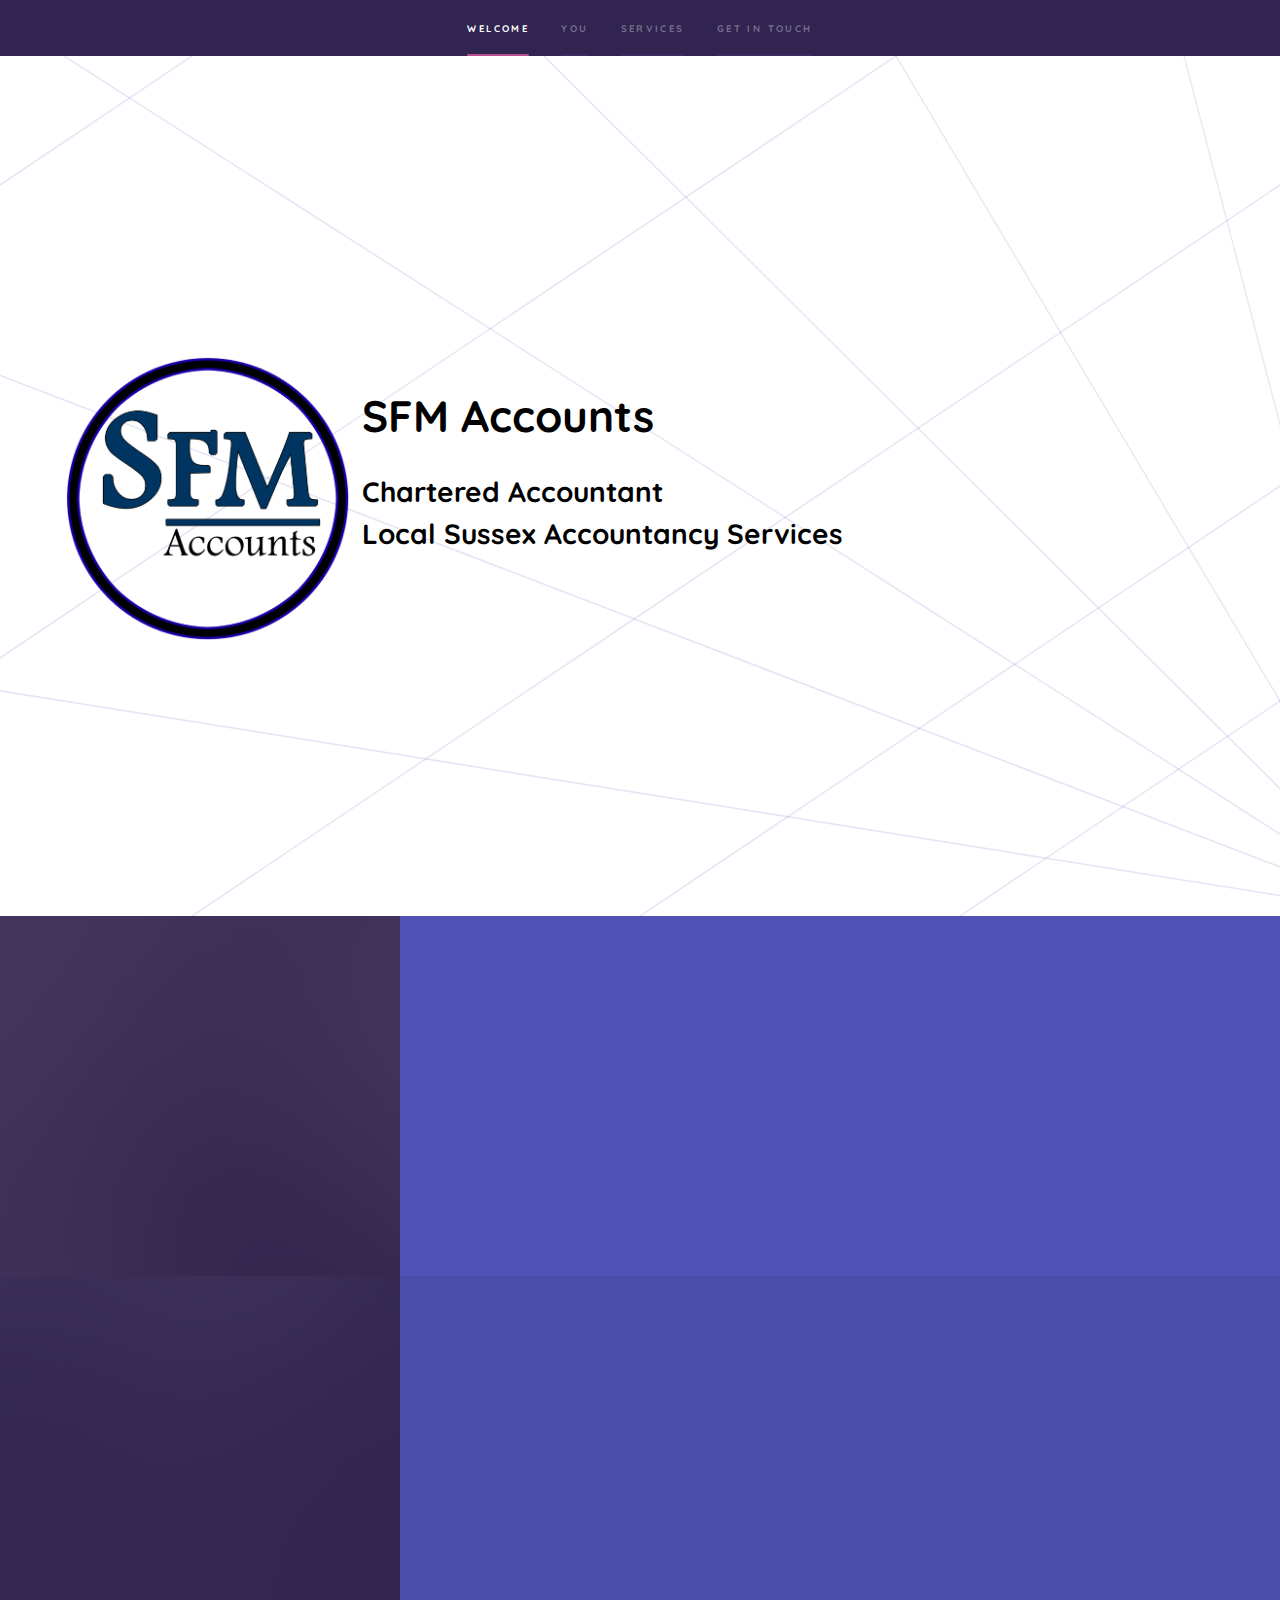
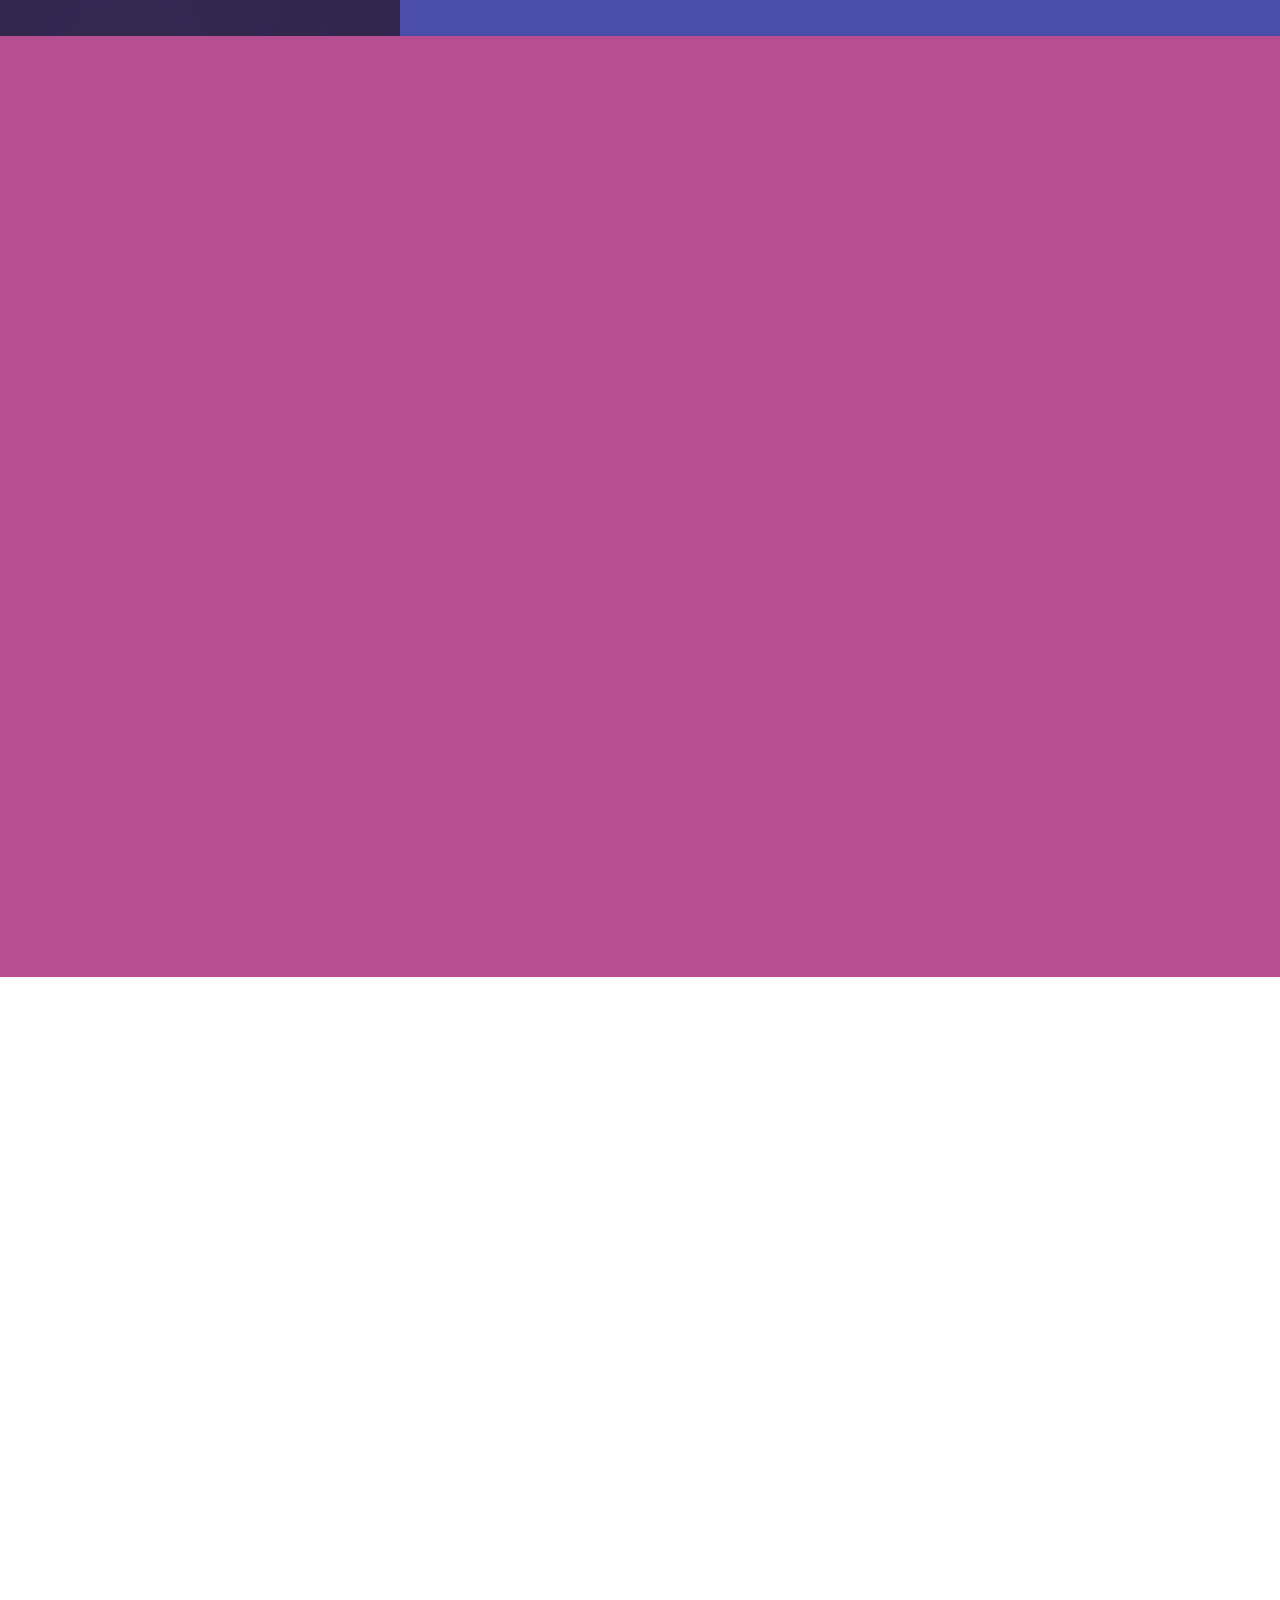
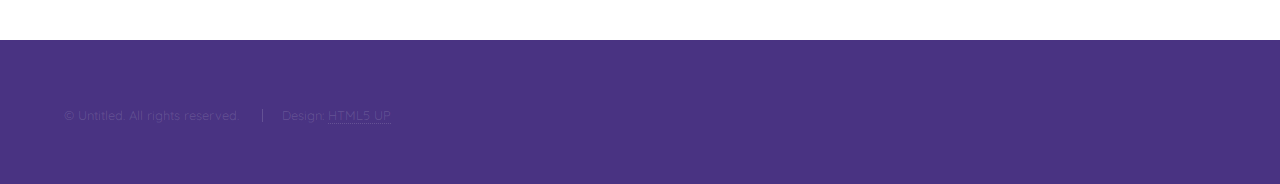
==== new_index.html @ 34eb5af0 "new files" ====
<!DOCTYPE html>
<!--
	Hyperspace by HTML5 UP
	html5up.net | @ajlkn
	Free for personal and commercial use under the CCA 3.0 license (html5up.net/license)
-->
<html>
  <head>
    <!-- Global site tag (gtag.js) - Google Analytics -->
    <script async src="https://www.googletagmanager.com/gtag/js?id=UA-5655086-13"></script>
    <script>
      window.dataLayer = window.dataLayer || [];
      function gtag() {
        dataLayer.push(arguments);
      }
      gtag("js", new Date());

      gtag("config", "UA-5655086-13");
    </script>
    <title>SFM Accounts - Accountancy and Tax Services</title>
    <meta
      name="description"
      content="SFM Accounts provide accountancy and tax services across Sussex."
    />
    <meta charset="utf-8" />
    <meta name="viewport" content="width=device-width, initial-scale=1, user-scalable=no" />
    <link rel="stylesheet" href="assets/css/main.css" />
    <noscript><link rel="stylesheet" href="assets/css/noscript.css"/></noscript>
  </head>
  <body class="is-preload">
    <!-- Sidebar -->
    <section id="sidebar">
      <div class="inner">
        <nav>
          <ul>
            <li><a href="#intro">Welcome</a></li>
            <li><a href="#one">You</a></li>
            <li><a href="#two">Services</a></li>
            <li><a href="#three">Get in touch</a></li>
          </ul>
        </nav>
      </div>
    </section>

    <!-- Wrapper -->
    <div id="wrapper">
      <!-- Intro -->
      <section id="intro" class="wrapper style1 fullscreen fade-up">
        <div class="inner">
          <div>
            <img id="logo" src="images/logo.png" />
            <span></br>
            <h1>SFM Accounts</h1>
                <h2>Chartered Accountant</br>
            Local Sussex Accountancy Services</h2></span>
          </div>
          <ul class="actions">
            <li><a href="#one" class="button scrolly">Learn more</a></li>
          </ul>
        </div>
      </section>

      <!-- One -->
      <section id="one" class="wrapper style2 spotlights">
        <section>
          <a href="#" class="image"
            ><img src="images/pic01.jpg" alt="" data-position="center center"
          /></a>
          <div class="content">
            <div class="inner">
              <h2>Individuals</h2>
              <p>
                Phasellus convallis elit id ullamcorper pulvinar. Duis aliquam turpis mauris, eu
                ultricies erat malesuada quis. Aliquam dapibus.
              </p>
              <ul class="actions">
                <li><a href="generic.html" class="button">Learn more</a></li>
              </ul>
            </div>
          </div>
        </section>
        <section>
          <a href="#" class="image"
            ><img src="images/pic02.jpg" alt="" data-position="top center"
          /></a>
          <div class="content">
            <div class="inner">
              <h2>Companies</h2>
              <p>
                Phasellus convallis elit id ullamcorper pulvinar. Duis aliquam turpis mauris, eu
                ultricies erat malesuada quis. Aliquam dapibus.
              </p>
              <ul class="actions">
                <li><a href="generic.html" class="button">Learn more</a></li>
              </ul>
            </div>
          </div>
        </section>
      </section>

      <!-- Two -->
      <section id="two" class="wrapper style3 fade-up">
        <div class="inner">
          <h2>Services</h2>
          <p>
            Phasellus convallis elit id ullamcorper pulvinar. Duis aliquam turpis mauris, eu
            ultricies erat malesuada quis. Aliquam dapibus, lacus eget hendrerit bibendum, urna est
            aliquam sem, sit amet imperdiet est velit quis lorem.
          </p>
          <div class="features">
            <section>
              <span class="icon solid major fa-code"></span>
              <h3>Service 1</h3>
              <p>
                Phasellus convallis elit id ullam corper amet et pulvinar. Duis aliquam turpis
                mauris, sed ultricies erat dapibus.
              </p>
            </section>
            <section>
              <span class="icon solid major fa-lock"></span>
              <h3>Service 2</h3>
              <p>
                Phasellus convallis elit id ullam corper amet et pulvinar. Duis aliquam turpis
                mauris, sed ultricies erat dapibus.
              </p>
            </section>
            <section>
              <span class="icon solid major fa-cog"></span>
              <h3>Service 3</h3>
              <p>
                Phasellus convallis elit id ullam corper amet et pulvinar. Duis aliquam turpis
                mauris, sed ultricies erat dapibus.
              </p>
            </section>
            <section>
              <span class="icon solid major fa-desktop"></span>
              <h3>Service 4</h3>
              <p>
                Phasellus convallis elit id ullam corper amet et pulvinar. Duis aliquam turpis
                mauris, sed ultricies erat dapibus.
              </p>
            </section>
            <section>
              <span class="icon solid major fa-link"></span>
              <h3>Service 5</h3>
              <p>
                Phasellus convallis elit id ullam corper amet et pulvinar. Duis aliquam turpis
                mauris, sed ultricies erat dapibus.
              </p>
            </section>
            <section>
              <span class="icon major fa-gem"></span>
              <h3>Service 6</h3>
              <p>
                Phasellus convallis elit id ullam corper amet et pulvinar. Duis aliquam turpis
                mauris, sed ultricies erat dapibus.
              </p>
            </section>
          </div>
          <ul class="actions">
            <li><a href="generic.html" class="button">Learn more</a></li>
          </ul>
        </div>
      </section>

      <!-- Three -->
      <section id="three" class="wrapper style1 fade-up">
        <div class="inner">
          <h2>Get in touch</h2>
          <p>
            Phasellus convallis elit id ullamcorper pulvinar. Duis aliquam turpis mauris, eu
            ultricies erat malesuada quis. Aliquam dapibus, lacus eget hendrerit bibendum, urna est
            aliquam sem, sit amet imperdiet est velit quis lorem.
          </p>
          <div class="split style1">
            <section>
              <form method="post" action="#">
                <div class="fields">
                  <div class="field half">
                    <label for="name">Name</label>
                    <input type="text" name="name" id="name" />
                  </div>
                  <div class="field half">
                    <label for="email">Email</label>
                    <input type="text" name="email" id="email" />
                  </div>
                  <div class="field">
                    <label for="message">Message</label>
                    <textarea name="message" id="message" rows="5"></textarea>
                  </div>
                </div>
                <ul class="actions">
                  <li><a href="" class="button submit">Send Message</a></li>
                </ul>
              </form>
            </section>
            <section>
              <ul class="contact">
                <li>
                  <h3>Address</h3>
                  <span>Burgess Hill</span>
                </li>
                <li>
                  <h3>Email</h3>
                  <a href="mailto:info@sfmaccounts.co.uk">info@sfmaccounts.co.uk</a>
                </li>
                <li>
                  <h3>Phone</h3>
                  <a href="tel:+447540925232">tel:+447540925232</a>
                </li>
                <li>
                  <h3>Social</h3>
                  <ul class="icons">
                    <li>
                      <a href="#" class="icon brands fa-facebook-f"
                        ><span class="label">Facebook</span></a
                      >
                    </li>
                    <li>
                      <a href="#" class="icon brands fa-linkedin-in"
                        ><span class="label">LinkedIn</span></a
                      >
                    </li>
                  </ul>
                </li>
              </ul>
            </section>
          </div>
        </div>
      </section>
    </div>

    <!-- Footer -->
    <footer id="footer" class="wrapper style1-alt">
      <div class="inner">
        <ul class="menu">
          <li>&copy; Untitled. All rights reserved.</li>
          <li>Design: <a href="http://html5up.net">HTML5 UP</a></li>
        </ul>
      </div>
    </footer>

    <!-- Scripts -->
    <script src="assets/js/jquery.min.js"></script>
    <script src="assets/js/jquery.scrollex.min.js"></script>
    <script src="assets/js/jquery.scrolly.min.js"></script>
    <script src="assets/js/browser.min.js"></script>
    <script src="assets/js/breakpoints.min.js"></script>
    <script src="assets/js/util.js"></script>
    <script src="assets/js/main.js"></script>
  </body>
</html>
---- assets/css/main.css ----
@import url(fontawesome-all.min.css);
@import url('https://fonts.googleapis.com/css?family=Quicksand');

/*
    Hyperspace by HTML5 UP
    html5up.net | @ajlkn
    Free for personal and commercial use under the CCA 3.0 license (html5up.net/license)
*/

html,
body,
div,
span,
applet,
object,
iframe,
h1,
h2,
h3,
h4,
h5,
h6,
p,
blockquote,
pre,
a,
abbr,
acronym,
address,
big,
cite,
code,
del,
dfn,
em,
img,
ins,
kbd,
q,
s,
samp,
small,
strike,
strong,
sub,
sup,
tt,
var,
b,
u,
i,
center,
dl,
dt,
dd,
ol,
ul,
li,
fieldset,
form,
label,
legend,
table,
caption,
tbody,
tfoot,
thead,
tr,
th,
td,
article,
aside,
canvas,
details,
embed,
figure,
figcaption,
footer,
header,
hgroup,
menu,
nav,
output,
ruby,
section,
summary,
time,
mark,
audio,
video {
  margin: 0;
  padding: 0;
  border: 0;
  font-size: 100%;
  font: inherit;
  vertical-align: baseline;
}

article,
aside,
details,
figcaption,
figure,
footer,
header,
hgroup,
menu,
nav,
section {
  display: block;
}

body {
  line-height: 1;
}

ol,
ul {
  list-style: none;
}

blockquote,
q {
  quotes: none;
}

blockquote:before,
blockquote:after,
q:before,
q:after {
  content: "";
  content: none;
}

table {
  border-collapse: collapse;
  border-spacing: 0;
}

body {
  -webkit-text-size-adjust: none;
}

mark {
  background-color: transparent;
  color: inherit;
}

input::-moz-focus-inner {
  border: 0;
  padding: 0;
}

input,
select,
textarea {
  -moz-appearance: none;
  -webkit-appearance: none;
  -ms-appearance: none;
  appearance: none;
}

#logo {
  width: 25%;
  height: 25%;
  vertical-align: middle;
  float: left;
  display: inline;
  margin-right: 10px;
}

/* Basic */

@-ms-viewport {
  width: device-width;
}

body {
  -ms-overflow-style: scrollbar;
}

@media screen and (max-width: 480px) {
  html,
  body {
    min-width: 320px;
  }
}

html {
  box-sizing: border-box;
}

*,
*:before,
*:after {
  box-sizing: inherit;
}

body {
  background: #312450;
}

body.is-preload *,
body.is-preload *:before,
body.is-preload *:after {
  -moz-animation: none !important;
  -webkit-animation: none !important;
  -ms-animation: none !important;
  animation: none !important;
  -moz-transition: none !important;
  -webkit-transition: none !important;
  -ms-transition: none !important;
  transition: none !important;
}

/* Type */

body,
input,
select,
textarea {
  color: rgba(255, 255, 255, 0.55);
  font-family: "Quicksand", sans-serif;
  font-size: 16.5pt;
  font-weight: normal;
  line-height: 1.75;
}

@media screen and (max-width: 1680px) {
  body,
  input,
  select,
  textarea {
    font-size: 13pt;
  }
}

@media screen and (max-width: 1280px) {
  body,
  input,
  select,
  textarea {
    font-size: 12pt;
  }
}

@media screen and (max-width: 360px) {
  body,
  input,
  select,
  textarea {
    font-size: 11pt;
  }
}

a {
  -moz-transition: color 0.2s ease, border-bottom-color 0.2s ease;
  -webkit-transition: color 0.2s ease, border-bottom-color 0.2s ease;
  -ms-transition: color 0.2s ease, border-bottom-color 0.2s ease;
  transition: color 0.2s ease, border-bottom-color 0.2s ease;
  border-bottom: dotted 1px rgba(255, 255, 255, 0.35);
  color: inherit;
  text-decoration: none;
}

a:hover {
  border-bottom-color: transparent;
  color: #ffffff;
}

strong,
b {
  color: #ffffff;
  font-weight: bold;
}

em,
i {
  font-style: italic;
}

p {
  margin: 0 0 2em 0;
}

h1,
h2,
h3,
h4,
h5,
h6 {
  color: #000000;
  font-weight: bold;
  line-height: 1.5;
  margin: 0 0 0.5em 0;
}

h1 a,
h2 a,
h3 a,
h4 a,
h5 a,
h6 a {
  color: inherit;
  text-decoration: none;
}

h1 {
  font-size: 2.75em;
}

h1.major {
  margin: 0 0 1.3em 0;
  position: relative;
  padding-bottom: 0.35em;
}

h1.major:after {
  background-image: -moz-linear-gradient(to right, #5e42a6, #b74e91);
  background-image: -webkit-linear-gradient(to right, #5e42a6, #b74e91);
  background-image: -ms-linear-gradient(to right, #5e42a6, #b74e91);
  background-image: linear-gradient(to right, #5e42a6, #b74e91);
  -moz-transition: max-width 0.2s ease;
  -webkit-transition: max-width 0.2s ease;
  -ms-transition: max-width 0.2s ease;
  transition: max-width 0.2s ease;
  border-radius: 0.2em;
  bottom: 0;
  content: "";
  height: 0.05em;
  position: absolute;
  right: 0;
  width: 100%;
}

h2 {
  font-size: 1.75em;
}

h3 {
  font-size: 1.1em;
}

h4 {
  font-size: 1em;
}

h5 {
  font-size: 0.8em;
}

h6 {
  font-size: 0.6em;
}

@media screen and (max-width: 736px) {
  h1 {
    font-size: 2em;
  }

  h2 {
    font-size: 1.25em;
  }

  h3 {
    font-size: 1em;
  }

  h4 {
    font-size: 0.8em;
  }

  h5 {
    font-size: 0.6em;
  }

  h6 {
    font-size: 0.6em;
  }
}

sub {
  font-size: 0.8em;
  position: relative;
  top: 0.5em;
}

sup {
  font-size: 0.8em;
  position: relative;
  top: -0.5em;
}

blockquote {
  border-left: solid 4px rgba(255, 255, 255, 0.15);
  font-style: italic;
  margin: 0 0 2em 0;
  padding: 0.5em 0 0.5em 2em;
}

code {
  background: rgba(255, 255, 255, 0.05);
  border-radius: 0.25em;
  border: solid 1px rgba(255, 255, 255, 0.15);
  font-family: "Courier New", monospace;
  font-size: 0.9em;
  margin: 0 0.25em;
  padding: 0.25em 0.65em;
}

pre {
  -webkit-overflow-scrolling: touch;
  font-family: "Courier New", monospace;
  font-size: 0.9em;
  margin: 0 0 2em 0;
}

pre code {
  display: block;
  line-height: 1.75em;
  padding: 1em 1.5em;
  overflow-x: auto;
}

hr {
  border: 0;
  border-bottom: solid 1px rgba(255, 255, 255, 0.15);
  margin: 2em 0;
}

hr.major {
  margin: 3em 0;
}

.align-left {
  text-align: left;
}

.align-center {
  text-align: center;
}

.align-right {
  text-align: right;
}

/* Row */

.row {
  display: flex;
  flex-wrap: wrap;
  box-sizing: border-box;
  align-items: stretch;
}

.row > * {
  box-sizing: border-box;
}

.row.gtr-uniform > * > :last-child {
  margin-bottom: 0;
}

.row.aln-left {
  justify-content: flex-start;
}

.row.aln-center {
  justify-content: center;
}

.row.aln-right {
  justify-content: flex-end;
}

.row.aln-top {
  align-items: flex-start;
}

.row.aln-middle {
  align-items: center;
}

.row.aln-bottom {
  align-items: flex-end;
}

.row > .imp {
  order: -1;
}

.row > .col-1 {
  width: 8.33333%;
}

.row > .off-1 {
  margin-left: 8.33333%;
}

.row > .col-2 {
  width: 16.66667%;
}

.row > .off-2 {
  margin-left: 16.66667%;
}

.row > .col-3 {
  width: 25%;
}

.row > .off-3 {
  margin-left: 25%;
}

.row > .col-4 {
  width: 33.33333%;
}

.row > .off-4 {
  margin-left: 33.33333%;
}

.row > .col-5 {
  width: 41.66667%;
}

.row > .off-5 {
  margin-left: 41.66667%;
}

.row > .col-6 {
  width: 50%;
}

.row > .off-6 {
  margin-left: 50%;
}

.row > .col-7 {
  width: 58.33333%;
}

.row > .off-7 {
  margin-left: 58.33333%;
}

.row > .col-8 {
  width: 66.66667%;
}

.row > .off-8 {
  margin-left: 66.66667%;
}

.row > .col-9 {
  width: 75%;
}

.row > .off-9 {
  margin-left: 75%;
}

.row > .col-10 {
  width: 83.33333%;
}

.row > .off-10 {
  margin-left: 83.33333%;
}

.row > .col-11 {
  width: 91.66667%;
}

.row > .off-11 {
  margin-left: 91.66667%;
}

.row > .col-12 {
  width: 100%;
}

.row > .off-12 {
  margin-left: 100%;
}

.row.gtr-0 {
  margin-top: 0;
  margin-left: 0em;
}

.row.gtr-0 > * {
  padding: 0 0 0 0em;
}

.row.gtr-0.gtr-uniform {
  margin-top: 0em;
}

.row.gtr-0.gtr-uniform > * {
  padding-top: 0em;
}

.row.gtr-25 {
  margin-top: 0;
  margin-left: -0.375em;
}

.row.gtr-25 > * {
  padding: 0 0 0 0.375em;
}

.row.gtr-25.gtr-uniform {
  margin-top: -0.375em;
}

.row.gtr-25.gtr-uniform > * {
  padding-top: 0.375em;
}

.row.gtr-50 {
  margin-top: 0;
  margin-left: -0.75em;
}

.row.gtr-50 > * {
  padding: 0 0 0 0.75em;
}

.row.gtr-50.gtr-uniform {
  margin-top: -0.75em;
}

.row.gtr-50.gtr-uniform > * {
  padding-top: 0.75em;
}

.row {
  margin-top: 0;
  margin-left: -1.5em;
}

.row > * {
  padding: 0 0 0 1.5em;
}

.row.gtr-uniform {
  margin-top: -1.5em;
}

.row.gtr-uniform > * {
  padding-top: 1.5em;
}

.row.gtr-150 {
  margin-top: 0;
  margin-left: -2.25em;
}

.row.gtr-150 > * {
  padding: 0 0 0 2.25em;
}

.row.gtr-150.gtr-uniform {
  margin-top: -2.25em;
}

.row.gtr-150.gtr-uniform > * {
  padding-top: 2.25em;
}

.row.gtr-200 {
  margin-top: 0;
  margin-left: -3em;
}

.row.gtr-200 > * {
  padding: 0 0 0 3em;
}

.row.gtr-200.gtr-uniform {
  margin-top: -3em;
}

.row.gtr-200.gtr-uniform > * {
  padding-top: 3em;
}

@media screen and (max-width: 1680px) {
  .row {
    display: flex;
    flex-wrap: wrap;
    box-sizing: border-box;
    align-items: stretch;
  }

  .row > * {
    box-sizing: border-box;
  }

  .row.gtr-uniform > * > :last-child {
    margin-bottom: 0;
  }

  .row.aln-left {
    justify-content: flex-start;
  }

  .row.aln-center {
    justify-content: center;
  }

  .row.aln-right {
    justify-content: flex-end;
  }

  .row.aln-top {
    align-items: flex-start;
  }

  .row.aln-middle {
    align-items: center;
  }

  .row.aln-bottom {
    align-items: flex-end;
  }

  .row > .imp-xlarge {
    order: -1;
  }

  .row > .col-1-xlarge {
    width: 8.33333%;
  }

  .row > .off-1-xlarge {
    margin-left: 8.33333%;
  }

  .row > .col-2-xlarge {
    width: 16.66667%;
  }

  .row > .off-2-xlarge {
    margin-left: 16.66667%;
  }

  .row > .col-3-xlarge {
    width: 25%;
  }

  .row > .off-3-xlarge {
    margin-left: 25%;
  }

  .row > .col-4-xlarge {
    width: 33.33333%;
  }

  .row > .off-4-xlarge {
    margin-left: 33.33333%;
  }

  .row > .col-5-xlarge {
    width: 41.66667%;
  }

  .row > .off-5-xlarge {
    margin-left: 41.66667%;
  }

  .row > .col-6-xlarge {
    width: 50%;
  }

  .row > .off-6-xlarge {
    margin-left: 50%;
  }

  .row > .col-7-xlarge {
    width: 58.33333%;
  }

  .row > .off-7-xlarge {
    margin-left: 58.33333%;
  }

  .row > .col-8-xlarge {
    width: 66.66667%;
  }

  .row > .off-8-xlarge {
    margin-left: 66.66667%;
  }

  .row > .col-9-xlarge {
    width: 75%;
  }

  .row > .off-9-xlarge {
    margin-left: 75%;
  }

  .row > .col-10-xlarge {
    width: 83.33333%;
  }

  .row > .off-10-xlarge {
    margin-left: 83.33333%;
  }

  .row > .col-11-xlarge {
    width: 91.66667%;
  }

  .row > .off-11-xlarge {
    margin-left: 91.66667%;
  }

  .row > .col-12-xlarge {
    width: 100%;
  }

  .row > .off-12-xlarge {
    margin-left: 100%;
  }

  .row.gtr-0 {
    margin-top: 0;
    margin-left: 0em;
  }

  .row.gtr-0 > * {
    padding: 0 0 0 0em;
  }

  .row.gtr-0.gtr-uniform {
    margin-top: 0em;
  }

  .row.gtr-0.gtr-uniform > * {
    padding-top: 0em;
  }

  .row.gtr-25 {
    margin-top: 0;
    margin-left: -0.375em;
  }

  .row.gtr-25 > * {
    padding: 0 0 0 0.375em;
  }

  .row.gtr-25.gtr-uniform {
    margin-top: -0.375em;
  }

  .row.gtr-25.gtr-uniform > * {
    padding-top: 0.375em;
  }

  .row.gtr-50 {
    margin-top: 0;
    margin-left: -0.75em;
  }

  .row.gtr-50 > * {
    padding: 0 0 0 0.75em;
  }

  .row.gtr-50.gtr-uniform {
    margin-top: -0.75em;
  }

  .row.gtr-50.gtr-uniform > * {
    padding-top: 0.75em;
  }

  .row {
    margin-top: 0;
    margin-left: -1.5em;
  }

  .row > * {
    padding: 0 0 0 1.5em;
  }

  .row.gtr-uniform {
    margin-top: -1.5em;
  }

  .row.gtr-uniform > * {
    padding-top: 1.5em;
  }

  .row.gtr-150 {
    margin-top: 0;
    margin-left: -2.25em;
  }

  .row.gtr-150 > * {
    padding: 0 0 0 2.25em;
  }

  .row.gtr-150.gtr-uniform {
    margin-top: -2.25em;
  }

  .row.gtr-150.gtr-uniform > * {
    padding-top: 2.25em;
  }

  .row.gtr-200 {
    margin-top: 0;
    margin-left: -3em;
  }

  .row.gtr-200 > * {
    padding: 0 0 0 3em;
  }

  .row.gtr-200.gtr-uniform {
    margin-top: -3em;
  }

  .row.gtr-200.gtr-uniform > * {
    padding-top: 3em;
  }
}

@media screen and (max-width: 1280px) {
  .row {
    display: flex;
    flex-wrap: wrap;
    box-sizing: border-box;
    align-items: stretch;
  }

  .row > * {
    box-sizing: border-box;
  }

  .row.gtr-uniform > * > :last-child {
    margin-bottom: 0;
  }

  .row.aln-left {
    justify-content: flex-start;
  }

  .row.aln-center {
    justify-content: center;
  }

  .row.aln-right {
    justify-content: flex-end;
  }

  .row.aln-top {
    align-items: flex-start;
  }

  .row.aln-middle {
    align-items: center;
  }

  .row.aln-bottom {
    align-items: flex-end;
  }

  .row > .imp-large {
    order: -1;
  }

  .row > .col-1-large {
    width: 8.33333%;
  }

  .row > .off-1-large {
    margin-left: 8.33333%;
  }

  .row > .col-2-large {
    width: 16.66667%;
  }

  .row > .off-2-large {
    margin-left: 16.66667%;
  }

  .row > .col-3-large {
    width: 25%;
  }

  .row > .off-3-large {
    margin-left: 25%;
  }

  .row > .col-4-large {
    width: 33.33333%;
  }

  .row > .off-4-large {
    margin-left: 33.33333%;
  }

  .row > .col-5-large {
    width: 41.66667%;
  }

  .row > .off-5-large {
    margin-left: 41.66667%;
  }

  .row > .col-6-large {
    width: 50%;
  }

  .row > .off-6-large {
    margin-left: 50%;
  }

  .row > .col-7-large {
    width: 58.33333%;
  }

  .row > .off-7-large {
    margin-left: 58.33333%;
  }

  .row > .col-8-large {
    width: 66.66667%;
  }

  .row > .off-8-large {
    margin-left: 66.66667%;
  }

  .row > .col-9-large {
    width: 75%;
  }

  .row > .off-9-large {
    margin-left: 75%;
  }

  .row > .col-10-large {
    width: 83.33333%;
  }

  .row > .off-10-large {
    margin-left: 83.33333%;
  }

  .row > .col-11-large {
    width: 91.66667%;
  }

  .row > .off-11-large {
    margin-left: 91.66667%;
  }

  .row > .col-12-large {
    width: 100%;
  }

  .row > .off-12-large {
    margin-left: 100%;
  }

  .row.gtr-0 {
    margin-top: 0;
    margin-left: 0em;
  }

  .row.gtr-0 > * {
    padding: 0 0 0 0em;
  }

  .row.gtr-0.gtr-uniform {
    margin-top: 0em;
  }

  .row.gtr-0.gtr-uniform > * {
    padding-top: 0em;
  }

  .row.gtr-25 {
    margin-top: 0;
    margin-left: -0.375em;
  }

  .row.gtr-25 > * {
    padding: 0 0 0 0.375em;
  }

  .row.gtr-25.gtr-uniform {
    margin-top: -0.375em;
  }

  .row.gtr-25.gtr-uniform > * {
    padding-top: 0.375em;
  }

  .row.gtr-50 {
    margin-top: 0;
    margin-left: -0.75em;
  }

  .row.gtr-50 > * {
    padding: 0 0 0 0.75em;
  }

  .row.gtr-50.gtr-uniform {
    margin-top: -0.75em;
  }

  .row.gtr-50.gtr-uniform > * {
    padding-top: 0.75em;
  }

  .row {
    margin-top: 0;
    margin-left: -1.5em;
  }

  .row > * {
    padding: 0 0 0 1.5em;
  }

  .row.gtr-uniform {
    margin-top: -1.5em;
  }

  .row.gtr-uniform > * {
    padding-top: 1.5em;
  }

  .row.gtr-150 {
    margin-top: 0;
    margin-left: -2.25em;
  }

  .row.gtr-150 > * {
    padding: 0 0 0 2.25em;
  }

  .row.gtr-150.gtr-uniform {
    margin-top: -2.25em;
  }

  .row.gtr-150.gtr-uniform > * {
    padding-top: 2.25em;
  }

  .row.gtr-200 {
    margin-top: 0;
    margin-left: -3em;
  }

  .row.gtr-200 > * {
    padding: 0 0 0 3em;
  }

  .row.gtr-200.gtr-uniform {
    margin-top: -3em;
  }

  .row.gtr-200.gtr-uniform > * {
    padding-top: 3em;
  }
}

@media screen and (max-width: 980px) {
  .row {
    display: flex;
    flex-wrap: wrap;
    box-sizing: border-box;
    align-items: stretch;
  }

  .row > * {
    box-sizing: border-box;
  }

  .row.gtr-uniform > * > :last-child {
    margin-bottom: 0;
  }

  .row.aln-left {
    justify-content: flex-start;
  }

  .row.aln-center {
    justify-content: center;
  }

  .row.aln-right {
    justify-content: flex-end;
  }

  .row.aln-top {
    align-items: flex-start;
  }

  .row.aln-middle {
    align-items: center;
  }

  .row.aln-bottom {
    align-items: flex-end;
  }

  .row > .imp-medium {
    order: -1;
  }

  .row > .col-1-medium {
    width: 8.33333%;
  }

  .row > .off-1-medium {
    margin-left: 8.33333%;
  }

  .row > .col-2-medium {
    width: 16.66667%;
  }

  .row > .off-2-medium {
    margin-left: 16.66667%;
  }

  .row > .col-3-medium {
    width: 25%;
  }

  .row > .off-3-medium {
    margin-left: 25%;
  }

  .row > .col-4-medium {
    width: 33.33333%;
  }

  .row > .off-4-medium {
    margin-left: 33.33333%;
  }

  .row > .col-5-medium {
    width: 41.66667%;
  }

  .row > .off-5-medium {
    margin-left: 41.66667%;
  }

  .row > .col-6-medium {
    width: 50%;
  }

  .row > .off-6-medium {
    margin-left: 50%;
  }

  .row > .col-7-medium {
    width: 58.33333%;
  }

  .row > .off-7-medium {
    margin-left: 58.33333%;
  }

  .row > .col-8-medium {
    width: 66.66667%;
  }

  .row > .off-8-medium {
    margin-left: 66.66667%;
  }

  .row > .col-9-medium {
    width: 75%;
  }

  .row > .off-9-medium {
    margin-left: 75%;
  }

  .row > .col-10-medium {
    width: 83.33333%;
  }

  .row > .off-10-medium {
    margin-left: 83.33333%;
  }

  .row > .col-11-medium {
    width: 91.66667%;
  }

  .row > .off-11-medium {
    margin-left: 91.66667%;
  }

  .row > .col-12-medium {
    width: 100%;
  }

  .row > .off-12-medium {
    margin-left: 100%;
  }

  .row.gtr-0 {
    margin-top: 0;
    margin-left: 0em;
  }

  .row.gtr-0 > * {
    padding: 0 0 0 0em;
  }

  .row.gtr-0.gtr-uniform {
    margin-top: 0em;
  }

  .row.gtr-0.gtr-uniform > * {
    padding-top: 0em;
  }

  .row.gtr-25 {
    margin-top: 0;
    margin-left: -0.375em;
  }

  .row.gtr-25 > * {
    padding: 0 0 0 0.375em;
  }

  .row.gtr-25.gtr-uniform {
    margin-top: -0.375em;
  }

  .row.gtr-25.gtr-uniform > * {
    padding-top: 0.375em;
  }

  .row.gtr-50 {
    margin-top: 0;
    margin-left: -0.75em;
  }

  .row.gtr-50 > * {
    padding: 0 0 0 0.75em;
  }

  .row.gtr-50.gtr-uniform {
    margin-top: -0.75em;
  }

  .row.gtr-50.gtr-uniform > * {
    padding-top: 0.75em;
  }

  .row {
    margin-top: 0;
    margin-left: -1.5em;
  }

  .row > * {
    padding: 0 0 0 1.5em;
  }

  .row.gtr-uniform {
    margin-top: -1.5em;
  }

  .row.gtr-uniform > * {
    padding-top: 1.5em;
  }

  .row.gtr-150 {
    margin-top: 0;
    margin-left: -2.25em;
  }

  .row.gtr-150 > * {
    padding: 0 0 0 2.25em;
  }

  .row.gtr-150.gtr-uniform {
    margin-top: -2.25em;
  }

  .row.gtr-150.gtr-uniform > * {
    padding-top: 2.25em;
  }

  .row.gtr-200 {
    margin-top: 0;
    margin-left: -3em;
  }

  .row.gtr-200 > * {
    padding: 0 0 0 3em;
  }

  .row.gtr-200.gtr-uniform {
    margin-top: -3em;
  }

  .row.gtr-200.gtr-uniform > * {
    padding-top: 3em;
  }
}

@media screen and (max-width: 736px) {
  .row {
    display: flex;
    flex-wrap: wrap;
    box-sizing: border-box;
    align-items: stretch;
  }

  .row > * {
    box-sizing: border-box;
  }

  .row.gtr-uniform > * > :last-child {
    margin-bottom: 0;
  }

  .row.aln-left {
    justify-content: flex-start;
  }

  .row.aln-center {
    justify-content: center;
  }

  .row.aln-right {
    justify-content: flex-end;
  }

  .row.aln-top {
    align-items: flex-start;
  }

  .row.aln-middle {
    align-items: center;
  }

  .row.aln-bottom {
    align-items: flex-end;
  }

  .row > .imp-small {
    order: -1;
  }

  .row > .col-1-small {
    width: 8.33333%;
  }

  .row > .off-1-small {
    margin-left: 8.33333%;
  }

  .row > .col-2-small {
    width: 16.66667%;
  }

  .row > .off-2-small {
    margin-left: 16.66667%;
  }

  .row > .col-3-small {
    width: 25%;
  }

  .row > .off-3-small {
    margin-left: 25%;
  }

  .row > .col-4-small {
    width: 33.33333%;
  }

  .row > .off-4-small {
    margin-left: 33.33333%;
  }

  .row > .col-5-small {
    width: 41.66667%;
  }

  .row > .off-5-small {
    margin-left: 41.66667%;
  }

  .row > .col-6-small {
    width: 50%;
  }

  .row > .off-6-small {
    margin-left: 50%;
  }

  .row > .col-7-small {
    width: 58.33333%;
  }

  .row > .off-7-small {
    margin-left: 58.33333%;
  }

  .row > .col-8-small {
    width: 66.66667%;
  }

  .row > .off-8-small {
    margin-left: 66.66667%;
  }

  .row > .col-9-small {
    width: 75%;
  }

  .row > .off-9-small {
    margin-left: 75%;
  }

  .row > .col-10-small {
    width: 83.33333%;
  }

  .row > .off-10-small {
    margin-left: 83.33333%;
  }

  .row > .col-11-small {
    width: 91.66667%;
  }

  .row > .off-11-small {
    margin-left: 91.66667%;
  }

  .row > .col-12-small {
    width: 100%;
  }

  .row > .off-12-small {
    margin-left: 100%;
  }

  .row.gtr-0 {
    margin-top: 0;
    margin-left: 0em;
  }

  .row.gtr-0 > * {
    padding: 0 0 0 0em;
  }

  .row.gtr-0.gtr-uniform {
    margin-top: 0em;
  }

  .row.gtr-0.gtr-uniform > * {
    padding-top: 0em;
  }

  .row.gtr-25 {
    margin-top: 0;
    margin-left: -0.375em;
  }

  .row.gtr-25 > * {
    padding: 0 0 0 0.375em;
  }

  .row.gtr-25.gtr-uniform {
    margin-top: -0.375em;
  }

  .row.gtr-25.gtr-uniform > * {
    padding-top: 0.375em;
  }

  .row.gtr-50 {
    margin-top: 0;
    margin-left: -0.75em;
  }

  .row.gtr-50 > * {
    padding: 0 0 0 0.75em;
  }

  .row.gtr-50.gtr-uniform {
    margin-top: -0.75em;
  }

  .row.gtr-50.gtr-uniform > * {
    padding-top: 0.75em;
  }

  .row {
    margin-top: 0;
    margin-left: -1.5em;
  }

  .row > * {
    padding: 0 0 0 1.5em;
  }

  .row.gtr-uniform {
    margin-top: -1.5em;
  }

  .row.gtr-uniform > * {
    padding-top: 1.5em;
  }

  .row.gtr-150 {
    margin-top: 0;
    margin-left: -2.25em;
  }

  .row.gtr-150 > * {
    padding: 0 0 0 2.25em;
  }

  .row.gtr-150.gtr-uniform {
    margin-top: -2.25em;
  }

  .row.gtr-150.gtr-uniform > * {
    padding-top: 2.25em;
  }

  .row.gtr-200 {
    margin-top: 0;
    margin-left: -3em;
  }

  .row.gtr-200 > * {
    padding: 0 0 0 3em;
  }

  .row.gtr-200.gtr-uniform {
    margin-top: -3em;
  }

  .row.gtr-200.gtr-uniform > * {
    padding-top: 3em;
  }
}

@media screen and (max-width: 480px) {
  .row {
    display: flex;
    flex-wrap: wrap;
    box-sizing: border-box;
    align-items: stretch;
  }

  .row > * {
    box-sizing: border-box;
  }

  .row.gtr-uniform > * > :last-child {
    margin-bottom: 0;
  }

  .row.aln-left {
    justify-content: flex-start;
  }

  .row.aln-center {
    justify-content: center;
  }

  .row.aln-right {
    justify-content: flex-end;
  }

  .row.aln-top {
    align-items: flex-start;
  }

  .row.aln-middle {
    align-items: center;
  }

  .row.aln-bottom {
    align-items: flex-end;
  }

  .row > .imp-xsmall {
    order: -1;
  }

  .row > .col-1-xsmall {
    width: 8.33333%;
  }

  .row > .off-1-xsmall {
    margin-left: 8.33333%;
  }

  .row > .col-2-xsmall {
    width: 16.66667%;
  }

  .row > .off-2-xsmall {
    margin-left: 16.66667%;
  }

  .row > .col-3-xsmall {
    width: 25%;
  }

  .row > .off-3-xsmall {
    margin-left: 25%;
  }

  .row > .col-4-xsmall {
    width: 33.33333%;
  }

  .row > .off-4-xsmall {
    margin-left: 33.33333%;
  }

  .row > .col-5-xsmall {
    width: 41.66667%;
  }

  .row > .off-5-xsmall {
    margin-left: 41.66667%;
  }

  .row > .col-6-xsmall {
    width: 50%;
  }

  .row > .off-6-xsmall {
    margin-left: 50%;
  }

  .row > .col-7-xsmall {
    width: 58.33333%;
  }

  .row > .off-7-xsmall {
    margin-left: 58.33333%;
  }

  .row > .col-8-xsmall {
    width: 66.66667%;
  }

  .row > .off-8-xsmall {
    margin-left: 66.66667%;
  }

  .row > .col-9-xsmall {
    width: 75%;
  }

  .row > .off-9-xsmall {
    margin-left: 75%;
  }

  .row > .col-10-xsmall {
    width: 83.33333%;
  }

  .row > .off-10-xsmall {
    margin-left: 83.33333%;
  }

  .row > .col-11-xsmall {
    width: 91.66667%;
  }

  .row > .off-11-xsmall {
    margin-left: 91.66667%;
  }

  .row > .col-12-xsmall {
    width: 100%;
  }

  .row > .off-12-xsmall {
    margin-left: 100%;
  }

  .row.gtr-0 {
    margin-top: 0;
    margin-left: 0em;
  }

  .row.gtr-0 > * {
    padding: 0 0 0 0em;
  }

  .row.gtr-0.gtr-uniform {
    margin-top: 0em;
  }

  .row.gtr-0.gtr-uniform > * {
    padding-top: 0em;
  }

  .row.gtr-25 {
    margin-top: 0;
    margin-left: -0.375em;
  }

  .row.gtr-25 > * {
    padding: 0 0 0 0.375em;
  }

  .row.gtr-25.gtr-uniform {
    margin-top: -0.375em;
  }

  .row.gtr-25.gtr-uniform > * {
    padding-top: 0.375em;
  }

  .row.gtr-50 {
    margin-top: 0;
    margin-left: -0.75em;
  }

  .row.gtr-50 > * {
    padding: 0 0 0 0.75em;
  }

  .row.gtr-50.gtr-uniform {
    margin-top: -0.75em;
  }

  .row.gtr-50.gtr-uniform > * {
    padding-top: 0.75em;
  }

  .row {
    margin-top: 0;
    margin-left: -1.5em;
  }

  .row > * {
    padding: 0 0 0 1.5em;
  }

  .row.gtr-uniform {
    margin-top: -1.5em;
  }

  .row.gtr-uniform > * {
    padding-top: 1.5em;
  }

  .row.gtr-150 {
    margin-top: 0;
    margin-left: -2.25em;
  }

  .row.gtr-150 > * {
    padding: 0 0 0 2.25em;
  }

  .row.gtr-150.gtr-uniform {
    margin-top: -2.25em;
  }

  .row.gtr-150.gtr-uniform > * {
    padding-top: 2.25em;
  }

  .row.gtr-200 {
    margin-top: 0;
    margin-left: -3em;
  }

  .row.gtr-200 > * {
    padding: 0 0 0 3em;
  }

  .row.gtr-200.gtr-uniform {
    margin-top: -3em;
  }

  .row.gtr-200.gtr-uniform > * {
    padding-top: 3em;
  }
}

/* Box */

.box {
  border-radius: 0.25em;
  border: solid 1px rgba(255, 255, 255, 0.15);
  margin-bottom: 2em;
  padding: 1.5em;
}

.box > :last-child,
.box > :last-child > :last-child,
.box > :last-child > :last-child > :last-child {
  margin-bottom: 0;
}

.box.alt {
  border: 0;
  border-radius: 0;
  padding: 0;
}

/* Button */

input[type="submit"],
input[type="reset"],
input[type="button"],
button,
.button {
  -moz-appearance: none;
  -webkit-appearance: none;
  -ms-appearance: none;
  appearance: none;
  -moz-transition: border-color 0.2s ease;
  -webkit-transition: border-color 0.2s ease;
  -ms-transition: border-color 0.2s ease;
  transition: border-color 0.2s ease;
  background-color: transparent;
  border: solid 1px !important;
  border-color: rgba(255, 255, 255, 0.15) !important;
  border-radius: 3em;
  color: #ffffff !important;
  cursor: pointer;
  display: inline-block;
  font-size: 0.6em;
  font-weight: bold;
  height: calc(4.75em + 2px);
  letter-spacing: 0.25em;
  line-height: 4.75em;
  outline: 0;
  padding: 0 3.75em;
  position: relative;
  text-align: center;
  text-decoration: none;
  text-transform: uppercase;
  white-space: nowrap;
}

input[type="submit"]:after,
input[type="reset"]:after,
input[type="button"]:after,
button:after,
.button:after {
  -moz-transform: scale(0.25);
  -webkit-transform: scale(0.25);
  -ms-transform: scale(0.25);
  transform: scale(0.25);
  pointer-events: none;
  -moz-transition: opacity 0.2s ease, -moz-transform 0.2s ease;
  -webkit-transition: opacity 0.2s ease, -webkit-transform 0.2s ease;
  -ms-transition: opacity 0.2s ease, -ms-transform 0.2s ease;
  transition: opacity 0.2s ease, transform 0.2s ease;
  background: #ffffff;
  border-radius: 3em;
  content: "";
  height: 100%;
  left: 0;
  opacity: 0;
  position: absolute;
  top: 0;
  width: 100%;
}

input[type="submit"].icon:before,
input[type="reset"].icon:before,
input[type="button"].icon:before,
button.icon:before,
.button.icon:before {
  margin-right: 0.75em;
}

input[type="submit"].fit,
input[type="reset"].fit,
input[type="button"].fit,
button.fit,
.button.fit {
  width: 100%;
}

input[type="submit"].small,
input[type="reset"].small,
input[type="button"].small,
button.small,
.button.small {
  font-size: 0.4em;
}

input[type="submit"].large,
input[type="reset"].large,
input[type="button"].large,
button.large,
.button.large {
  font-size: 0.8em;
}

input[type="submit"].primary,
input[type="reset"].primary,
input[type="button"].primary,
button.primary,
.button.primary {
  background-color: #ffffff;
  color: #312450 !important;
}

input[type="submit"].primary:after,
input[type="reset"].primary:after,
input[type="button"].primary:after,
button.primary:after,
.button.primary:after {
  display: none;
}

input[type="submit"].disabled,
input[type="submit"]:disabled,
input[type="reset"].disabled,
input[type="reset"]:disabled,
input[type="button"].disabled,
input[type="button"]:disabled,
button.disabled,
button:disabled,
.button.disabled,
.button:disabled {
  cursor: default;
  opacity: 0.5;
  pointer-events: none;
}

input[type="submit"]:hover,
input[type="reset"]:hover,
input[type="button"]:hover,
button:hover,
.button:hover {
  border-color: rgba(255, 255, 255, 0.55) !important;
}

input[type="submit"]:hover:after,
input[type="reset"]:hover:after,
input[type="button"]:hover:after,
button:hover:after,
.button:hover:after {
  opacity: 0.05;
  -moz-transform: scale(1);
  -webkit-transform: scale(1);
  -ms-transform: scale(1);
  transform: scale(1);
}

input[type="submit"]:hover:active,
input[type="reset"]:hover:active,
input[type="button"]:hover:active,
button:hover:active,
.button:hover:active {
  border-color: #ffffff !important;
}

input[type="submit"]:hover:active:after,
input[type="reset"]:hover:active:after,
input[type="button"]:hover:active:after,
button:hover:active:after,
.button:hover:active:after {
  opacity: 0.1;
}

/* Features */

.features {
  display: -moz-flex;
  display: -webkit-flex;
  display: -ms-flex;
  display: flex;
  -moz-flex-wrap: wrap;
  -webkit-flex-wrap: wrap;
  -ms-flex-wrap: wrap;
  flex-wrap: wrap;
  border-radius: 0.25em;
  border: solid 1px rgba(255, 255, 255, 0.15);
  background: rgba(255, 255, 255, 0.05);
  margin: 0 0 2em 0;
}

.features section {
  padding: 3.5em 3em 1em 7em;
  width: 50%;
  border-top: solid 1px rgba(255, 255, 255, 0.15);
  position: relative;
}

.features section:nth-child(-n + 2) {
  border-top-width: 0;
}

.features section:nth-child(2n) {
  border-left: solid 1px rgba(255, 255, 255, 0.15);
}

.features section .icon {
  -moz-transition: opacity 0.5s ease, -moz-transform 0.5s ease;
  -webkit-transition: opacity 0.5s ease, -webkit-transform 0.5s ease;
  -ms-transition: opacity 0.5s ease, -ms-transform 0.5s ease;
  transition: opacity 0.5s ease, transform 0.5s ease;
  -moz-transition-delay: 1s;
  -webkit-transition-delay: 1s;
  -ms-transition-delay: 1s;
  transition-delay: 1s;
  -moz-transform: scale(1);
  -webkit-transform: scale(1);
  -ms-transform: scale(1);
  transform: scale(1);
  position: absolute;
  left: 3em;
  top: 3em;
  opacity: 1;
}

.features section:nth-child(1) .icon {
  -moz-transition-delay: 0.15s;
  -webkit-transition-delay: 0.15s;
  -ms-transition-delay: 0.15s;
  transition-delay: 0.15s;
}

.features section:nth-child(2) .icon {
  -moz-transition-delay: 0.3s;
  -webkit-transition-delay: 0.3s;
  -ms-transition-delay: 0.3s;
  transition-delay: 0.3s;
}

.features section:nth-child(3) .icon {
  -moz-transition-delay: 0.45s;
  -webkit-transition-delay: 0.45s;
  -ms-transition-delay: 0.45s;
  transition-delay: 0.45s;
}

.features section:nth-child(4) .icon {
  -moz-transition-delay: 0.6s;
  -webkit-transition-delay: 0.6s;
  -ms-transition-delay: 0.6s;
  transition-delay: 0.6s;
}

.features section:nth-child(5) .icon {
  -moz-transition-delay: 0.75s;
  -webkit-transition-delay: 0.75s;
  -ms-transition-delay: 0.75s;
  transition-delay: 0.75s;
}

.features section:nth-child(6) .icon {
  -moz-transition-delay: 0.9s;
  -webkit-transition-delay: 0.9s;
  -ms-transition-delay: 0.9s;
  transition-delay: 0.9s;
}

.features section:nth-child(7) .icon {
  -moz-transition-delay: 1.05s;
  -webkit-transition-delay: 1.05s;
  -ms-transition-delay: 1.05s;
  transition-delay: 1.05s;
}

.features section:nth-child(8) .icon {
  -moz-transition-delay: 1.2s;
  -webkit-transition-delay: 1.2s;
  -ms-transition-delay: 1.2s;
  transition-delay: 1.2s;
}

.features section:nth-child(9) .icon {
  -moz-transition-delay: 1.35s;
  -webkit-transition-delay: 1.35s;
  -ms-transition-delay: 1.35s;
  transition-delay: 1.35s;
}

.features section:nth-child(10) .icon {
  -moz-transition-delay: 1.5s;
  -webkit-transition-delay: 1.5s;
  -ms-transition-delay: 1.5s;
  transition-delay: 1.5s;
}

.features section:nth-child(11) .icon {
  -moz-transition-delay: 1.65s;
  -webkit-transition-delay: 1.65s;
  -ms-transition-delay: 1.65s;
  transition-delay: 1.65s;
}

.features section:nth-child(12) .icon {
  -moz-transition-delay: 1.8s;
  -webkit-transition-delay: 1.8s;
  -ms-transition-delay: 1.8s;
  transition-delay: 1.8s;
}

.features section:nth-child(13) .icon {
  -moz-transition-delay: 1.95s;
  -webkit-transition-delay: 1.95s;
  -ms-transition-delay: 1.95s;
  transition-delay: 1.95s;
}

.features section:nth-child(14) .icon {
  -moz-transition-delay: 2.1s;
  -webkit-transition-delay: 2.1s;
  -ms-transition-delay: 2.1s;
  transition-delay: 2.1s;
}

.features section:nth-child(15) .icon {
  -moz-transition-delay: 2.25s;
  -webkit-transition-delay: 2.25s;
  -ms-transition-delay: 2.25s;
  transition-delay: 2.25s;
}

.features section:nth-child(16) .icon {
  -moz-transition-delay: 2.4s;
  -webkit-transition-delay: 2.4s;
  -ms-transition-delay: 2.4s;
  transition-delay: 2.4s;
}

.features section:nth-child(17) .icon {
  -moz-transition-delay: 2.55s;
  -webkit-transition-delay: 2.55s;
  -ms-transition-delay: 2.55s;
  transition-delay: 2.55s;
}

.features section:nth-child(18) .icon {
  -moz-transition-delay: 2.7s;
  -webkit-transition-delay: 2.7s;
  -ms-transition-delay: 2.7s;
  transition-delay: 2.7s;
}

.features section:nth-child(19) .icon {
  -moz-transition-delay: 2.85s;
  -webkit-transition-delay: 2.85s;
  -ms-transition-delay: 2.85s;
  transition-delay: 2.85s;
}

.features section:nth-child(20) .icon {
  -moz-transition-delay: 3s;
  -webkit-transition-delay: 3s;
  -ms-transition-delay: 3s;
  transition-delay: 3s;
}

.features.inactive section .icon {
  -moz-transform: scale(0.5);
  -webkit-transform: scale(0.5);
  -ms-transform: scale(0.5);
  transform: scale(0.5);
  opacity: 0;
}

@media screen and (max-width: 980px) {
  .features {
    display: block;
  }

  .features section {
    border-top-width: 1px !important;
    border-left-width: 0 !important;
    width: 100%;
  }

  .features section:first-child {
    border-top-width: 0 !important;
  }
}

@media screen and (max-width: 736px) {
  .features section {
    padding: 2.5em 1.5em 0.1em 5.5em;
  }

  .features section .icon {
    left: 1.5em;
    top: 2em;
  }
}

@media screen and (max-width: 480px) {
  .features section {
    padding: 2em 1.5em 0.1em 1.5em;
  }

  .features section .icon {
    left: 0;
    position: relative;
    top: 0;
  }
}

/* Form */

form {
  margin: 0 0 2em 0;
}

form > :last-child {
  margin-bottom: 0;
}

form > .fields {
  display: -moz-flex;
  display: -webkit-flex;
  display: -ms-flex;
  display: flex;
  -moz-flex-wrap: wrap;
  -webkit-flex-wrap: wrap;
  -ms-flex-wrap: wrap;
  flex-wrap: wrap;
  width: calc(100% + 3em);
  margin: -1.5em 0 2em -1.5em;
}

form > .fields > .field {
  -moz-flex-grow: 0;
  -webkit-flex-grow: 0;
  -ms-flex-grow: 0;
  flex-grow: 0;
  -moz-flex-shrink: 0;
  -webkit-flex-shrink: 0;
  -ms-flex-shrink: 0;
  flex-shrink: 0;
  padding: 1.5em 0 0 1.5em;
  width: calc(100% - 1.5em);
}

form > .fields > .field.half {
  width: calc(50% - 0.75em);
}

form > .fields > .field.third {
  width: calc(100% / 3 - 0.5em);
}

form > .fields > .field.quarter {
  width: calc(25% - 0.375em);
}

@media screen and (max-width: 480px) {
  form > .fields {
    width: calc(100% + 3em);
    margin: -1.5em 0 2em -1.5em;
  }

  form > .fields > .field {
    padding: 1.5em 0 0 1.5em;
    width: calc(100% - 1.5em);
  }

  form > .fields > .field.half {
    width: calc(100% - 1.5em);
  }

  form > .fields > .field.third {
    width: calc(100% - 1.5em);
  }

  form > .fields > .field.quarter {
    width: calc(100% - 1.5em);
  }
}

label {
  color: #ffffff;
  font-weight: bold;
  line-height: 1.5;
  margin: 0 0 0.7em 0;
  display: block;
  font-size: 1.1em;
}

input[type="text"],
input[type="password"],
input[type="email"],
input[type="tel"],
select,
textarea {
  -moz-appearance: none;
  -webkit-appearance: none;
  -ms-appearance: none;
  appearance: none;
  background: rgba(255, 255, 255, 0.05);
  border-radius: 0.25em;
  border: none;
  border: solid 1px rgba(255, 255, 255, 0.15);
  color: inherit;
  display: block;
  outline: 0;
  padding: 0 1em;
  text-decoration: none;
  width: 100%;
}

input[type="text"]:invalid,
input[type="password"]:invalid,
input[type="email"]:invalid,
input[type="tel"]:invalid,
select:invalid,
textarea:invalid {
  box-shadow: none;
}

input[type="text"]:focus,
input[type="password"]:focus,
input[type="email"]:focus,
input[type="tel"]:focus,
select:focus,
textarea:focus {
  border-color: #ffffff;
  box-shadow: 0 0 0 1px #ffffff;
}

select {
  background-image: url("data:image/svg+xml;charset=utf8,%3Csvg xmlns='http://www.w3.org/2000/svg' width='40' height='40' preserveAspectRatio='none' viewBox='0 0 40 40'%3E%3Cpath d='M9.4,12.3l10.4,10.4l10.4-10.4c0.2-0.2,0.5-0.4,0.9-0.4c0.3,0,0.6,0.1,0.9,0.4l3.3,3.3c0.2,0.2,0.4,0.5,0.4,0.9 c0,0.4-0.1,0.6-0.4,0.9L20.7,31.9c-0.2,0.2-0.5,0.4-0.9,0.4c-0.3,0-0.6-0.1-0.9-0.4L4.3,17.3c-0.2-0.2-0.4-0.5-0.4-0.9 c0-0.4,0.1-0.6,0.4-0.9l3.3-3.3c0.2-0.2,0.5-0.4,0.9-0.4S9.1,12.1,9.4,12.3z' fill='rgba(255, 255, 255, 0.15)' /%3E%3C/svg%3E");
  background-size: 1.25rem;
  background-repeat: no-repeat;
  background-position: calc(100% - 1rem) center;
  height: 2.75em;
  padding-right: 2.75em;
  text-overflow: ellipsis;
}

select option {
  color: #ffffff;
  background: #312450;
}

select:focus::-ms-value {
  background-color: transparent;
}

select::-ms-expand {
  display: none;
}

input[type="text"],
input[type="password"],
input[type="email"],
select {
  height: 2.75em;
}

textarea {
  padding: 0.75em 1em;
}

body.is-ie textarea {
  min-height: 10em;
}

input[type="checkbox"],
input[type="radio"] {
  -moz-appearance: none;
  -webkit-appearance: none;
  -ms-appearance: none;
  appearance: none;
  display: block;
  float: left;
  margin-right: -2em;
  opacity: 0;
  width: 1em;
  z-index: -1;
}

input[type="checkbox"] + label,
input[type="radio"] + label {
  text-decoration: none;
  color: rgba(255, 255, 255, 0.55);
  cursor: pointer;
  display: inline-block;
  font-size: 1em;
  font-weight: normal;
  padding-left: 2.4em;
  padding-right: 0.75em;
  position: relative;
}

input[type="checkbox"] + label:before,
input[type="radio"] + label:before {
  -moz-osx-font-smoothing: grayscale;
  -webkit-font-smoothing: antialiased;
  display: inline-block;
  font-style: normal;
  font-variant: normal;
  text-rendering: auto;
  line-height: 1;
  text-transform: none !important;
  font-family: "Font Awesome 5 Free";
  font-weight: 900;
}

input[type="checkbox"] + label:before,
input[type="radio"] + label:before {
  background: rgba(255, 255, 255, 0.05);
  border-radius: 0.25em;
  border: solid 1px rgba(255, 255, 255, 0.15);
  content: "";
  display: inline-block;
  font-size: 0.8em;
  height: 2.0625em;
  left: 0;
  line-height: 2.0625em;
  position: absolute;
  text-align: center;
  top: 0;
  width: 2.0625em;
}

input[type="checkbox"]:checked + label:before,
input[type="radio"]:checked + label:before {
  background: #ffffff;
  border-color: #ffffff;
  color: #b74e91;
  content: "\f00c";
}

input[type="checkbox"]:focus + label:before,
input[type="radio"]:focus + label:before {
  border-color: #ffffff;
  box-shadow: 0 0 0 1px #ffffff;
}

input[type="checkbox"] + label:before {
  border-radius: 0.25em;
}

input[type="radio"] + label:before {
  border-radius: 100%;
}

::-webkit-input-placeholder {
  color: rgba(255, 255, 255, 0.35) !important;
  opacity: 1;
}

:-moz-placeholder {
  color: rgba(255, 255, 255, 0.35) !important;
  opacity: 1;
}

::-moz-placeholder {
  color: rgba(255, 255, 255, 0.35) !important;
  opacity: 1;
}

:-ms-input-placeholder {
  color: rgba(255, 255, 255, 0.35) !important;
  opacity: 1;
}

/* Icon */

.icon {
  text-decoration: none;
  border-bottom: none;
  position: relative;
}

.icon:before {
  -moz-osx-font-smoothing: grayscale;
  -webkit-font-smoothing: antialiased;
  display: inline-block;
  font-style: normal;
  font-variant: normal;
  text-rendering: auto;
  line-height: 1;
  text-transform: none !important;
  font-family: "Font Awesome 5 Free";
  font-weight: 400;
}

.icon > .label {
  display: none;
}

.icon:before {
  line-height: inherit;
}

.icon.solid:before {
  font-weight: 900;
}

.icon.brands:before {
  font-family: "Font Awesome 5 Brands";
}

.icon.major {
  width: 2.5em;
  height: 2.5em;
  display: block;
  background: #ffffff;
  border-radius: 100%;
  color: #312450;
  text-align: center;
  line-height: 2.5em;
  margin: 0 0 1.3em 0;
}

.icon.major:before {
  font-size: 1.25em;
}

.wrapper.style1 .icon.major:before {
  color: #5e42a6;
}

.wrapper.style1-alt .icon.major:before {
  color: #493382;
}

.wrapper.style2 .icon.major:before {
  color: #5052b5;
}

.wrapper.style2-alt .icon.major:before {
  color: #3e4094;
}

.wrapper.style3 .icon.major:before {
  color: #b74e91;
}

.wrapper.style3-alt .icon.major:before {
  color: #953d75;
}

/* Image */

.image {
  border-radius: 0.25em;
  border: 0;
  display: inline-block;
  position: relative;
}

.image img {
  border-radius: 0.25em;
  display: block;
}

.image.left,
.image.right {
  max-width: 40%;
}

.image.left img,
.image.right img {
  width: 100%;
}

.image.left {
  float: left;
  margin: 0 1.5em 1em 0;
  top: 0.25em;
}

.image.right {
  float: right;
  margin: 0 0 1em 1.5em;
  top: 0.25em;
}

.image.fit {
  display: block;
  margin: 0 0 2em 0;
  width: 100%;
}

.image.fit img {
  width: 100%;
}

.image.main {
  display: block;
  margin: 0 0 3em 0;
  width: 100%;
}

.image.main img {
  width: 100%;
}

/* List */

ol {
  list-style: decimal;
  margin: 0 0 2em 0;
  padding-left: 1.25em;
}

ol li {
  padding-left: 0.25em;
}

ul {
  list-style: disc;
  margin: 0 0 2em 0;
  padding-left: 1em;
}

ul li {
  padding-left: 0.5em;
}

ul.alt {
  list-style: none;
  padding-left: 0;
}

ul.alt li {
  border-top: solid 1px rgba(255, 255, 255, 0.15);
  padding: 0.5em 0;
}

ul.alt li:first-child {
  border-top: 0;
  padding-top: 0;
}

dl {
  margin: 0 0 2em 0;
}

dl dt {
  display: block;
  font-weight: bold;
  margin: 0 0 1em 0;
}

dl dd {
  margin-left: 2em;
}

/* Actions */

ul.actions {
  display: -moz-flex;
  display: -webkit-flex;
  display: -ms-flex;
  display: flex;
  cursor: default;
  list-style: none;
  margin-left: -1em;
  padding-left: 0;
}

ul.actions li {
  padding: 0 0 0 1em;
  vertical-align: middle;
}

ul.actions.special {
  -moz-justify-content: center;
  -webkit-justify-content: center;
  -ms-justify-content: center;
  justify-content: center;
  width: 100%;
  margin-left: 0;
}

ul.actions.special li:first-child {
  padding-left: 0;
}

ul.actions.stacked {
  -moz-flex-direction: column;
  -webkit-flex-direction: column;
  -ms-flex-direction: column;
  flex-direction: column;
  margin-left: 0;
}

ul.actions.stacked li {
  padding: 1.3em 0 0 0;
}

ul.actions.stacked li:first-child {
  padding-top: 0;
}

ul.actions.fit {
  width: calc(100% + 1em);
}

ul.actions.fit li {
  -moz-flex-grow: 1;
  -webkit-flex-grow: 1;
  -ms-flex-grow: 1;
  flex-grow: 1;
  -moz-flex-shrink: 1;
  -webkit-flex-shrink: 1;
  -ms-flex-shrink: 1;
  flex-shrink: 1;
  width: 100%;
}

ul.actions.fit li > * {
  width: 100%;
}

ul.actions.fit.stacked {
  width: 100%;
}

@media screen and (max-width: 480px) {
  ul.actions:not(.fixed) {
    -moz-flex-direction: column;
    -webkit-flex-direction: column;
    -ms-flex-direction: column;
    flex-direction: column;
    margin-left: 0;
    width: 100% !important;
  }

  ul.actions:not(.fixed) li {
    -moz-flex-grow: 1;
    -webkit-flex-grow: 1;
    -ms-flex-grow: 1;
    flex-grow: 1;
    -moz-flex-shrink: 1;
    -webkit-flex-shrink: 1;
    -ms-flex-shrink: 1;
    flex-shrink: 1;
    padding: 1em 0 0 0;
    text-align: center;
    width: 100%;
  }

  ul.actions:not(.fixed) li > * {
    width: 100%;
  }

  ul.actions:not(.fixed) li:first-child {
    padding-top: 0;
  }

  ul.actions:not(.fixed) li input[type="submit"],
  ul.actions:not(.fixed) li input[type="reset"],
  ul.actions:not(.fixed) li input[type="button"],
  ul.actions:not(.fixed) li button,
  ul.actions:not(.fixed) li .button {
    width: 100%;
  }

  ul.actions:not(.fixed) li input[type="submit"].icon:before,
  ul.actions:not(.fixed) li input[type="reset"].icon:before,
  ul.actions:not(.fixed) li input[type="button"].icon:before,
  ul.actions:not(.fixed) li button.icon:before,
  ul.actions:not(.fixed) li .button.icon:before {
    margin-left: -0.5rem;
  }
}

/* Contact */

ul.contact {
  list-style: none;
  padding: 0;
}

ul.contact > li {
  padding: 0;
  margin: 1.5em 0 0 0;
}

ul.contact > li:first-child {
  margin-top: 0;
}

/* Icons */

ul.icons {
  cursor: default;
  list-style: none;
  padding-left: 0;
}

ul.icons li {
  display: inline-block;
  padding: 0 0.75em 0 0;
}

ul.icons li:last-child {
  padding-right: 0;
}

ul.icons li > a,
ul.icons li > span {
  border: 0;
}

ul.icons li > a .label,
ul.icons li > span .label {
  display: none;
}

/* Menu */

ul.menu {
  list-style: none;
  padding: 0;
}

ul.menu > li {
  border-left: solid 1px rgba(255, 255, 255, 0.15);
  display: inline-block;
  line-height: 1;
  margin-left: 1.5em;
  padding: 0 0 0 1.5em;
}

ul.menu > li:first-child {
  border-left: 0;
  margin: 0;
  padding-left: 0;
}

@media screen and (max-width: 480px) {
  ul.menu > li {
    border-left: 0;
    display: block;
    line-height: inherit;
    margin: 0.5em 0 0 0;
    padding-left: 0;
  }
}

/* Section/Article */

section.special,
article.special {
  text-align: center;
}

header p {
  color: rgba(255, 255, 255, 0.35);
  position: relative;
  margin: 0 0 1.5em 0;
}

header h2 + p {
  font-size: 1.25em;
  margin-top: -1em;
  line-height: 1.5em;
}

header h3 + p {
  font-size: 1.1em;
  margin-top: -0.8em;
  line-height: 1.5em;
}

header h4 + p,
header h5 + p,
header h6 + p {
  font-size: 0.9em;
  margin-top: -0.6em;
  line-height: 1.5em;
}

/* Split */

.split {
  display: -moz-flex;
  display: -webkit-flex;
  display: -ms-flex;
  display: flex;
}

.split > * {
  width: calc(50% - 2.5em);
}

.split > :nth-child(2n - 1) {
  padding-right: 2.5em;
  border-right: solid 1px rgba(255, 255, 255, 0.15);
}

.split > :nth-child(2n) {
  padding-left: 2.5em;
}

.split.style1 > :nth-child(2n - 1) {
  width: calc(66.66666% - 2.5em);
}

.split.style1 > :nth-child(2n) {
  width: calc(33.33333% - 2.5em);
}

@media screen and (max-width: 1680px) {
  .split > * {
    width: calc(50% - 2em);
  }

  .split > :nth-child(2n - 1) {
    padding-right: 2em;
  }

  .split > :nth-child(2n) {
    padding-left: 2em;
  }

  .split.style1 > :nth-child(2n - 1) {
    width: calc(66.66666% - 2em);
  }

  .split.style1 > :nth-child(2n) {
    width: calc(33.33333% - 2em);
  }
}

@media screen and (max-width: 980px) {
  .split {
    display: block;
  }

  .split > * {
    border-top: solid 1px rgba(255, 255, 255, 0.15);
    margin: 4em 0 0 0;
    padding: 4em 0 0 0;
    width: 100% !important;
  }

  .split > :nth-child(2n - 1) {
    border-right: 0;
    padding-right: 0;
  }

  .split > :nth-child(2n) {
    padding-left: 0;
  }

  .split > :first-child {
    border-top: 0;
    margin-top: 0;
    padding-top: 0;
  }
}

@media screen and (max-width: 736px) {
  .split > * {
    margin: 3em 0 0 0;
    padding: 3em 0 0 0;
  }
}

/* Spotlights */

.spotlights > section {
  display: -moz-flex;
  display: -webkit-flex;
  display: -ms-flex;
  display: flex;
  -moz-flex-direction: row;
  -webkit-flex-direction: row;
  -ms-flex-direction: row;
  flex-direction: row;
  min-height: 22.5em;
}

body.is-ie .spotlights > section {
  min-height: 0;
}

.spotlights > section > .image {
  background-position: center center;
  background-size: cover;
  border-radius: 0;
  display: block;
  position: relative;
  width: 25em;
}

.spotlights > section > .image img {
  border-radius: 0;
  display: block;
}

.spotlights > section > .image:before {
  -moz-transition: opacity 1s ease;
  -webkit-transition: opacity 1s ease;
  -ms-transition: opacity 1s ease;
  transition: opacity 1s ease;
  background: rgba(49, 36, 80, 0.9);
  content: "";
  display: block;
  height: 100%;
  left: 0;
  opacity: 0;
  position: absolute;
  top: 0;
  width: 100%;
}

.spotlights > section > .content {
  padding: 4em 5em 2em 5em;
  display: -moz-flex;
  display: -webkit-flex;
  display: -ms-flex;
  display: flex;
  -moz-flex-direction: column;
  -webkit-flex-direction: column;
  -ms-flex-direction: column;
  flex-direction: column;
  -moz-justify-content: center;
  -webkit-justify-content: center;
  -ms-justify-content: center;
  justify-content: center;
  width: 50em;
  -ms-flex: 1;
}

.spotlights > section > .content > .inner {
  -moz-transform: translateX(0) translateY(0);
  -webkit-transform: translateX(0) translateY(0);
  -ms-transform: translateX(0) translateY(0);
  transform: translateX(0) translateY(0);
  -moz-transition: opacity 1s ease, -moz-transform 1s ease;
  -webkit-transition: opacity 1s ease, -webkit-transform 1s ease;
  -ms-transition: opacity 1s ease, -ms-transform 1s ease;
  transition: opacity 1s ease, transform 1s ease;
  opacity: 1;
}

.spotlights > section:nth-child(2) {
  background-color: rgba(0, 0, 0, 0.05);
}

.spotlights > section:nth-child(3) {
  background-color: rgba(0, 0, 0, 0.1);
}

.spotlights > section.inactive > .image:before,
body.is-preload .spotlights > section > .image:before {
  opacity: 1;
}

.spotlights > section.inactive > .content > .inner,
body.is-preload .spotlights > section > .content > .inner {
  -moz-transform: translateX(-1em);
  -webkit-transform: translateX(-1em);
  -ms-transform: translateX(-1em);
  transform: translateX(-1em);
  opacity: 0;
}

@media screen and (max-width: 1680px) {
  .spotlights > section > .content {
    padding: 4em 4em 2em 4em;
  }
}

@media screen and (max-width: 980px) {
  .spotlights > section {
    display: block;
  }

  .spotlights > section > .image {
    width: 100%;
    height: 50vh;
  }

  .spotlights > section > .content {
    width: 100%;
  }

  .spotlights > section.inactive > .content > .inner,
  body.is-preload .spotlights > section > .content > .inner {
    -moz-transform: translateY(1em);
    -webkit-transform: translateY(1em);
    -ms-transform: translateY(1em);
    transform: translateY(1em);
  }
}

@media screen and (max-width: 736px) {
  .spotlights > section > .image {
    height: 50vh;
    min-height: 15em;
  }

  .spotlights > section > .content {
    padding: 3em 2em 1em 2em;
  }
}

/* Table */

.table-wrapper {
  -webkit-overflow-scrolling: touch;
  overflow-x: auto;
}

table {
  margin: 0 0 2em 0;
  width: 100%;
}

table tbody tr {
  border: solid 1px rgba(255, 255, 255, 0.15);
  border-left: 0;
  border-right: 0;
}

table tbody tr:nth-child(2n + 1) {
  background-color: rgba(255, 255, 255, 0.05);
}

table td {
  padding: 0.75em 0.75em;
}

table th {
  color: #ffffff;
  font-size: 1em;
  font-weight: bold;
  padding: 0 0.75em 0.75em 0.75em;
  text-align: left;
}

table thead {
  border-bottom: solid 2px rgba(255, 255, 255, 0.15);
}

table tfoot {
  border-top: solid 2px rgba(255, 255, 255, 0.15);
}

table.alt {
  border-collapse: separate;
}

table.alt tbody tr td {
  border: solid 1px rgba(255, 255, 255, 0.15);
  border-left-width: 0;
  border-top-width: 0;
}

table.alt tbody tr td:first-child {
  border-left-width: 1px;
}

table.alt tbody tr:first-child td {
  border-top-width: 1px;
}

table.alt thead {
  border-bottom: 0;
}

table.alt tfoot {
  border-top: 0;
}

/* Wrapper */

.wrapper {
  position: relative;
}

.wrapper > .inner {
  padding: 5em 5em 3em 5em;
  max-width: 100%;
  width: 75em;
}

@media screen and (max-width: 1680px) {
  .wrapper > .inner {
    padding: 4em 4em 2em 4em;
  }
}

@media screen and (max-width: 1280px) {
  .wrapper > .inner {
    width: 100%;
  }
}

@media screen and (max-width: 736px) {
  .wrapper > .inner {
    padding: 3em 2em 1em 2em;
  }
}

.wrapper.alt {
  background-color: #261c3e;
}

.wrapper.style1 {
  background-color: #ffffff;
}

.wrapper.style1-alt {
  background-color: #493382;
}

.wrapper.style2 {
  background-color: #5052b5;
}

.wrapper.style2-alt {
  background-color: #3e4094;
}

.wrapper.style3 {
  background-color: #b74e91;
}

.wrapper.style3-alt {
  background-color: #953d75;
}

.wrapper.fullscreen {
  display: -moz-flex;
  display: -webkit-flex;
  display: -ms-flex;
  display: flex;
  -moz-flex-direction: column;
  -webkit-flex-direction: column;
  -ms-flex-direction: column;
  flex-direction: column;
  -moz-justify-content: center;
  -webkit-justify-content: center;
  -ms-justify-content: center;
  justify-content: center;
  min-height: 100vh;
}

body.is-ie .wrapper.fullscreen {
  height: 100vh;
}

@media screen and (max-width: 1280px) {
  .wrapper.fullscreen {
    min-height: calc(100vh - 2.5em);
  }

  body.is-ie .wrapper.fullscreen {
    height: calc(100vh - 2.5em);
  }
}

@media screen and (max-width: 736px) {
  .wrapper.fullscreen {
    padding: 2em 0;
    min-height: 0;
  }

  body.is-ie .wrapper.fullscreen {
    height: auto;
  }
}

.wrapper.fade-up > .inner {
  -moz-transform: translateY(0);
  -webkit-transform: translateY(0);
  -ms-transform: translateY(0);
  transform: translateY(0);
  -moz-transition: opacity 1s ease, -moz-transform 1s ease;
  -webkit-transition: opacity 1s ease, -webkit-transform 1s ease;
  -ms-transition: opacity 1s ease, -ms-transform 1s ease;
  transition: opacity 1s ease, transform 1s ease;
  opacity: 1;
}

.wrapper.fade-up.inactive > .inner,
body.is-preload .wrapper.fade-up > .inner {
  opacity: 0;
  -moz-transform: translateY(1em);
  -webkit-transform: translateY(1em);
  -ms-transform: translateY(1em);
  transform: translateY(1em);
}

.wrapper.fade-down > .inner {
  -moz-transform: translateY(0);
  -webkit-transform: translateY(0);
  -ms-transform: translateY(0);
  transform: translateY(0);
  -moz-transition: opacity 1s ease, -moz-transform 1s ease;
  -webkit-transition: opacity 1s ease, -webkit-transform 1s ease;
  -ms-transition: opacity 1s ease, -ms-transform 1s ease;
  transition: opacity 1s ease, transform 1s ease;
  opacity: 1;
}

.wrapper.fade-down.inactive > .inner,
body.is-preload .wrapper.fade-down > .inner {
  opacity: 0;
  -moz-transform: translateY(-1em);
  -webkit-transform: translateY(-1em);
  -ms-transform: translateY(-1em);
  transform: translateY(-1em);
}

.wrapper.fade > .inner {
  -moz-transition: opacity 1s ease;
  -webkit-transition: opacity 1s ease;
  -ms-transition: opacity 1s ease;
  transition: opacity 1s ease;
  opacity: 1;
}

.wrapper.fade.inactive > .inner,
body.is-preload .wrapper.fade > .inner {
  opacity: 0;
}

/* Header */

#header {
  display: -moz-flex;
  display: -webkit-flex;
  display: -ms-flex;
  display: flex;
  background-color: #5e42a6;
  cursor: default;
  padding: 1.75em 2em;
}

#header > .title {
  border: 0;
  color: #ffffff;
  display: block;
  font-size: 1.25em;
  font-weight: bold;
}

#header > nav {
  -moz-flex: 1;
  -webkit-flex: 1;
  -ms-flex: 1;
  flex: 1;
  text-align: right;
}

#header > nav > ul {
  margin: 0;
  padding: 0;
}

#header > nav > ul > li {
  display: inline-block;
  margin-left: 1.75em;
  padding: 0;
  vertical-align: middle;
}

#header > nav > ul > li:first-child {
  margin-left: 0;
}

#header > nav > ul > li a {
  border: 0;
  color: rgba(255, 255, 255, 0.35);
  display: inline-block;
  font-size: 0.6em;
  font-weight: bold;
  letter-spacing: 0.25em;
  text-transform: uppercase;
}

#header > nav > ul > li a:hover {
  color: rgba(255, 255, 255, 0.55);
}

#header > nav > ul > li a.active {
  color: #ffffff;
}

@media screen and (max-width: 736px) {
  #header {
    padding: 1em 2em;
  }
}

@media screen and (max-width: 480px) {
  #header {
    display: block;
    padding: 0 2em;
    text-align: left;
  }

  #header .title {
    font-size: 1.25em;
    padding: 1em 0;
  }

  #header > nav {
    border-top: solid 1px rgba(255, 255, 255, 0.15);
    text-align: inherit;
  }

  #header > nav > ul > li {
    margin-left: 1.5em;
  }

  #header > nav > ul > li a {
    height: 6em;
    line-height: 6em;
  }
}

/* Wrapper (main) */

#sidebar + #wrapper {
  margin-left: 18em;
}

@media screen and (max-width: 1280px) {
  #sidebar + #wrapper {
    margin-left: 0;
    padding-top: 3.5em;
  }
}

@media screen and (max-width: 736px) {
  #sidebar + #wrapper {
    padding-top: 0;
  }
}

#header + #wrapper > .wrapper > .inner {
  margin: 0 auto;
}

/* Footer */

#sidebar + #wrapper + #footer {
  margin-left: 18em;
}

@media screen and (max-width: 1280px) {
  #sidebar + #wrapper + #footer {
    margin-left: 0;
  }
}

#footer > .inner a {
  border-bottom-color: rgba(255, 255, 255, 0.15);
}

#footer > .inner a:hover {
  border-bottom-color: transparent;
}

#footer > .inner .menu {
  font-size: 0.8em;
  color: rgba(255, 255, 255, 0.15);
}

#header + #wrapper + #footer > .inner {
  margin: 0 auto;
}

/* Sidebar */

#sidebar {
  padding: 2.5em 2.5em 0.5em 2.5em;
  background: #312450;
  cursor: default;
  height: 100vh;
  left: 0;
  overflow-x: hidden;
  overflow-y: auto;
  position: fixed;
  text-align: right;
  top: 0;
  width: 18em;
  z-index: 10000;
}

#sidebar > .inner {
  display: -moz-flex;
  display: -webkit-flex;
  display: -ms-flex;
  display: flex;
  -moz-flex-direction: column;
  -webkit-flex-direction: column;
  -ms-flex-direction: column;
  flex-direction: column;
  -moz-justify-content: center;
  -webkit-justify-content: center;
  -ms-justify-content: center;
  justify-content: center;
  -moz-transform: translateY(0);
  -webkit-transform: translateY(0);
  -ms-transform: translateY(0);
  transform: translateY(0);
  -moz-transition: opacity 1s ease;
  -webkit-transition: opacity 1s ease;
  -ms-transition: opacity 1s ease;
  transition: opacity 1s ease;
  min-height: 100%;
  opacity: 1;
  width: 100%;
}

body.is-ie #sidebar > .inner {
  height: 100%;
}

#sidebar nav > ul {
  list-style: none;
  padding: 0;
}

#sidebar nav > ul > li {
  -moz-transform: translateY(0);
  -webkit-transform: translateY(0);
  -ms-transform: translateY(0);
  transform: translateY(0);
  -moz-transition: opacity 0.15s ease, -moz-transform 0.75s ease;
  -webkit-transition: opacity 0.15s ease, -webkit-transform 0.75s ease;
  -ms-transition: opacity 0.15s ease, -ms-transform 0.75s ease;
  transition: opacity 0.15s ease, transform 0.75s ease;
  margin: 1.5em 0 0 0;
  opacity: 1;
  padding: 0;
  position: relative;
}

#sidebar nav > ul > li:first-child {
  margin: 0;
}

#sidebar nav > ul > li:nth-child(1) {
  -moz-transition-delay: 0.45s;
  -webkit-transition-delay: 0.45s;
  -ms-transition-delay: 0.45s;
  transition-delay: 0.45s;
}

#sidebar nav > ul > li:nth-child(2) {
  -moz-transition-delay: 0.65s;
  -webkit-transition-delay: 0.65s;
  -ms-transition-delay: 0.65s;
  transition-delay: 0.65s;
}

#sidebar nav > ul > li:nth-child(3) {
  -moz-transition-delay: 0.85s;
  -webkit-transition-delay: 0.85s;
  -ms-transition-delay: 0.85s;
  transition-delay: 0.85s;
}

#sidebar nav > ul > li:nth-child(4) {
  -moz-transition-delay: 1.05s;
  -webkit-transition-delay: 1.05s;
  -ms-transition-delay: 1.05s;
  transition-delay: 1.05s;
}

#sidebar nav > ul > li:nth-child(5) {
  -moz-transition-delay: 1.25s;
  -webkit-transition-delay: 1.25s;
  -ms-transition-delay: 1.25s;
  transition-delay: 1.25s;
}

#sidebar nav > ul > li:nth-child(6) {
  -moz-transition-delay: 1.45s;
  -webkit-transition-delay: 1.45s;
  -ms-transition-delay: 1.45s;
  transition-delay: 1.45s;
}

#sidebar nav > ul > li:nth-child(7) {
  -moz-transition-delay: 1.65s;
  -webkit-transition-delay: 1.65s;
  -ms-transition-delay: 1.65s;
  transition-delay: 1.65s;
}

#sidebar nav > ul > li:nth-child(8) {
  -moz-transition-delay: 1.85s;
  -webkit-transition-delay: 1.85s;
  -ms-transition-delay: 1.85s;
  transition-delay: 1.85s;
}

#sidebar nav > ul > li:nth-child(9) {
  -moz-transition-delay: 2.05s;
  -webkit-transition-delay: 2.05s;
  -ms-transition-delay: 2.05s;
  transition-delay: 2.05s;
}

#sidebar nav > ul > li:nth-child(10) {
  -moz-transition-delay: 2.25s;
  -webkit-transition-delay: 2.25s;
  -ms-transition-delay: 2.25s;
  transition-delay: 2.25s;
}

#sidebar nav > ul > li:nth-child(11) {
  -moz-transition-delay: 2.45s;
  -webkit-transition-delay: 2.45s;
  -ms-transition-delay: 2.45s;
  transition-delay: 2.45s;
}

#sidebar nav > ul > li:nth-child(12) {
  -moz-transition-delay: 2.65s;
  -webkit-transition-delay: 2.65s;
  -ms-transition-delay: 2.65s;
  transition-delay: 2.65s;
}

#sidebar nav > ul > li:nth-child(13) {
  -moz-transition-delay: 2.85s;
  -webkit-transition-delay: 2.85s;
  -ms-transition-delay: 2.85s;
  transition-delay: 2.85s;
}

#sidebar nav > ul > li:nth-child(14) {
  -moz-transition-delay: 3.05s;
  -webkit-transition-delay: 3.05s;
  -ms-transition-delay: 3.05s;
  transition-delay: 3.05s;
}

#sidebar nav > ul > li:nth-child(15) {
  -moz-transition-delay: 3.25s;
  -webkit-transition-delay: 3.25s;
  -ms-transition-delay: 3.25s;
  transition-delay: 3.25s;
}

#sidebar nav > ul > li:nth-child(16) {
  -moz-transition-delay: 3.45s;
  -webkit-transition-delay: 3.45s;
  -ms-transition-delay: 3.45s;
  transition-delay: 3.45s;
}

#sidebar nav > ul > li:nth-child(17) {
  -moz-transition-delay: 3.65s;
  -webkit-transition-delay: 3.65s;
  -ms-transition-delay: 3.65s;
  transition-delay: 3.65s;
}

#sidebar nav > ul > li:nth-child(18) {
  -moz-transition-delay: 3.85s;
  -webkit-transition-delay: 3.85s;
  -ms-transition-delay: 3.85s;
  transition-delay: 3.85s;
}

#sidebar nav > ul > li:nth-child(19) {
  -moz-transition-delay: 4.05s;
  -webkit-transition-delay: 4.05s;
  -ms-transition-delay: 4.05s;
  transition-delay: 4.05s;
}

#sidebar nav > ul > li:nth-child(20) {
  -moz-transition-delay: 4.25s;
  -webkit-transition-delay: 4.25s;
  -ms-transition-delay: 4.25s;
  transition-delay: 4.25s;
}

#sidebar nav a {
  -moz-transition: color 0.2s ease;
  -webkit-transition: color 0.2s ease;
  -ms-transition: color 0.2s ease;
  transition: color 0.2s ease;
  border: 0;
  color: rgba(255, 255, 255, 0.35);
  display: block;
  font-size: 0.6em;
  font-weight: bold;
  letter-spacing: 0.25em;
  line-height: 1.75;
  outline: 0;
  padding: 1.35em 0;
  position: relative;
  text-decoration: none;
  text-transform: uppercase;
}

#sidebar nav a:before,
#sidebar nav a:after {
  border-radius: 0.2em;
  bottom: 0;
  content: "";
  height: 0.2em;
  position: absolute;
  right: 0;
  width: 100%;
}

#sidebar nav a:before {
  background: #3c2c62;
}

#sidebar nav a:after {
  background-image: -moz-linear-gradient(to right, #5e42a6, #b74e91);
  background-image: -webkit-linear-gradient(to right, #5e42a6, #b74e91);
  background-image: -ms-linear-gradient(to right, #5e42a6, #b74e91);
  background-image: linear-gradient(to right, #5e42a6, #b74e91);
  -moz-transition: max-width 0.2s ease;
  -webkit-transition: max-width 0.2s ease;
  -ms-transition: max-width 0.2s ease;
  transition: max-width 0.2s ease;
  max-width: 0;
}

#sidebar nav a:hover {
  color: rgba(255, 255, 255, 0.55);
}

#sidebar nav a.active {
  color: #ffffff;
}

#sidebar nav a.active:after {
  max-width: 100%;
}

body.is-preload #sidebar > .inner {
  opacity: 0;
}

body.is-preload #sidebar nav ul li {
  -moz-transform: translateY(2em);
  -webkit-transform: translateY(2em);
  -ms-transform: translateY(2em);
  transform: translateY(2em);
  opacity: 0;
}

@media screen and (max-width: 1280px) {
  #sidebar {
    height: 3.5em;
    left: 0;
    line-height: 3.5em;
    overflow: hidden;
    padding: 0;
    text-align: center;
    top: 0;
    width: 100%;
  }

  #sidebar > .inner {
    -moz-flex-direction: row;
    -webkit-flex-direction: row;
    -ms-flex-direction: row;
    flex-direction: row;
    -moz-align-items: -moz-stretch;
    -webkit-align-items: -webkit-stretch;
    -ms-align-items: -ms-stretch;
    align-items: stretch;
    height: inherit;
    line-height: inherit;
  }

  #sidebar nav {
    height: inherit;
    line-height: inherit;
  }

  #sidebar nav ul {
    display: -moz-flex;
    display: -webkit-flex;
    display: -ms-flex;
    display: flex;
    height: inherit;
    line-height: inherit;
    margin: 0;
  }

  #sidebar nav ul li {
    display: block;
    height: inherit;
    line-height: inherit;
    margin: 0 0 0 2em;
    padding: 0;
  }

  #sidebar nav a {
    height: inherit;
    line-height: inherit;
    padding: 0;
  }

  #sidebar nav a:after {
    background-image: none;
    background-color: #b74e91;
  }
}

@media screen and (max-width: 736px) {
  #sidebar {
    display: none;
  }
}

/* Intro */

#intro {
  background-attachment: fixed;
  background-image: url("images/intro.svg");
  background-position: top right;
  background-repeat: no-repeat;
  background-size: 100% 100%;
}

#intro p {
  font-size: 1.25em;
}

@media screen and (max-width: 980px) {
  #intro p br {
    display: none;
  }
}

@media screen and (max-width: 736px) {
  #intro p {
    font-size: 1em;
  }
}

@media screen and (max-width: 1280px) {
  #intro {
    background-attachment: scroll;
  }
}
---- assets/css/noscript.css ----
/*
	Hyperspace by HTML5 UP
	html5up.net | @ajlkn
	Free for personal and commercial use under the CCA 3.0 license (html5up.net/license)
*/

/* Spotlights */

	.spotlights > section > .image:before {
		opacity: 0 !important;
	}

	.spotlights > section > .content > .inner {
		-moz-transform: none !important;
		-webkit-transform: none !important;
		-ms-transform: none !important;
		transform: none !important;
		opacity: 1 !important;
	}

/* Wrapper */

	.wrapper > .inner {
		opacity: 1 !important;
		-moz-transform: none !important;
		-webkit-transform: none !important;
		-ms-transform: none !important;
		transform: none !important;
	}

/* Sidebar */

	#sidebar > .inner {
		opacity: 1 !important;
	}

	#sidebar nav > ul > li {
		-moz-transform: none !important;
		-webkit-transform: none !important;
		-ms-transform: none !important;
		transform: none !important;
		opacity: 1 !important;
	}
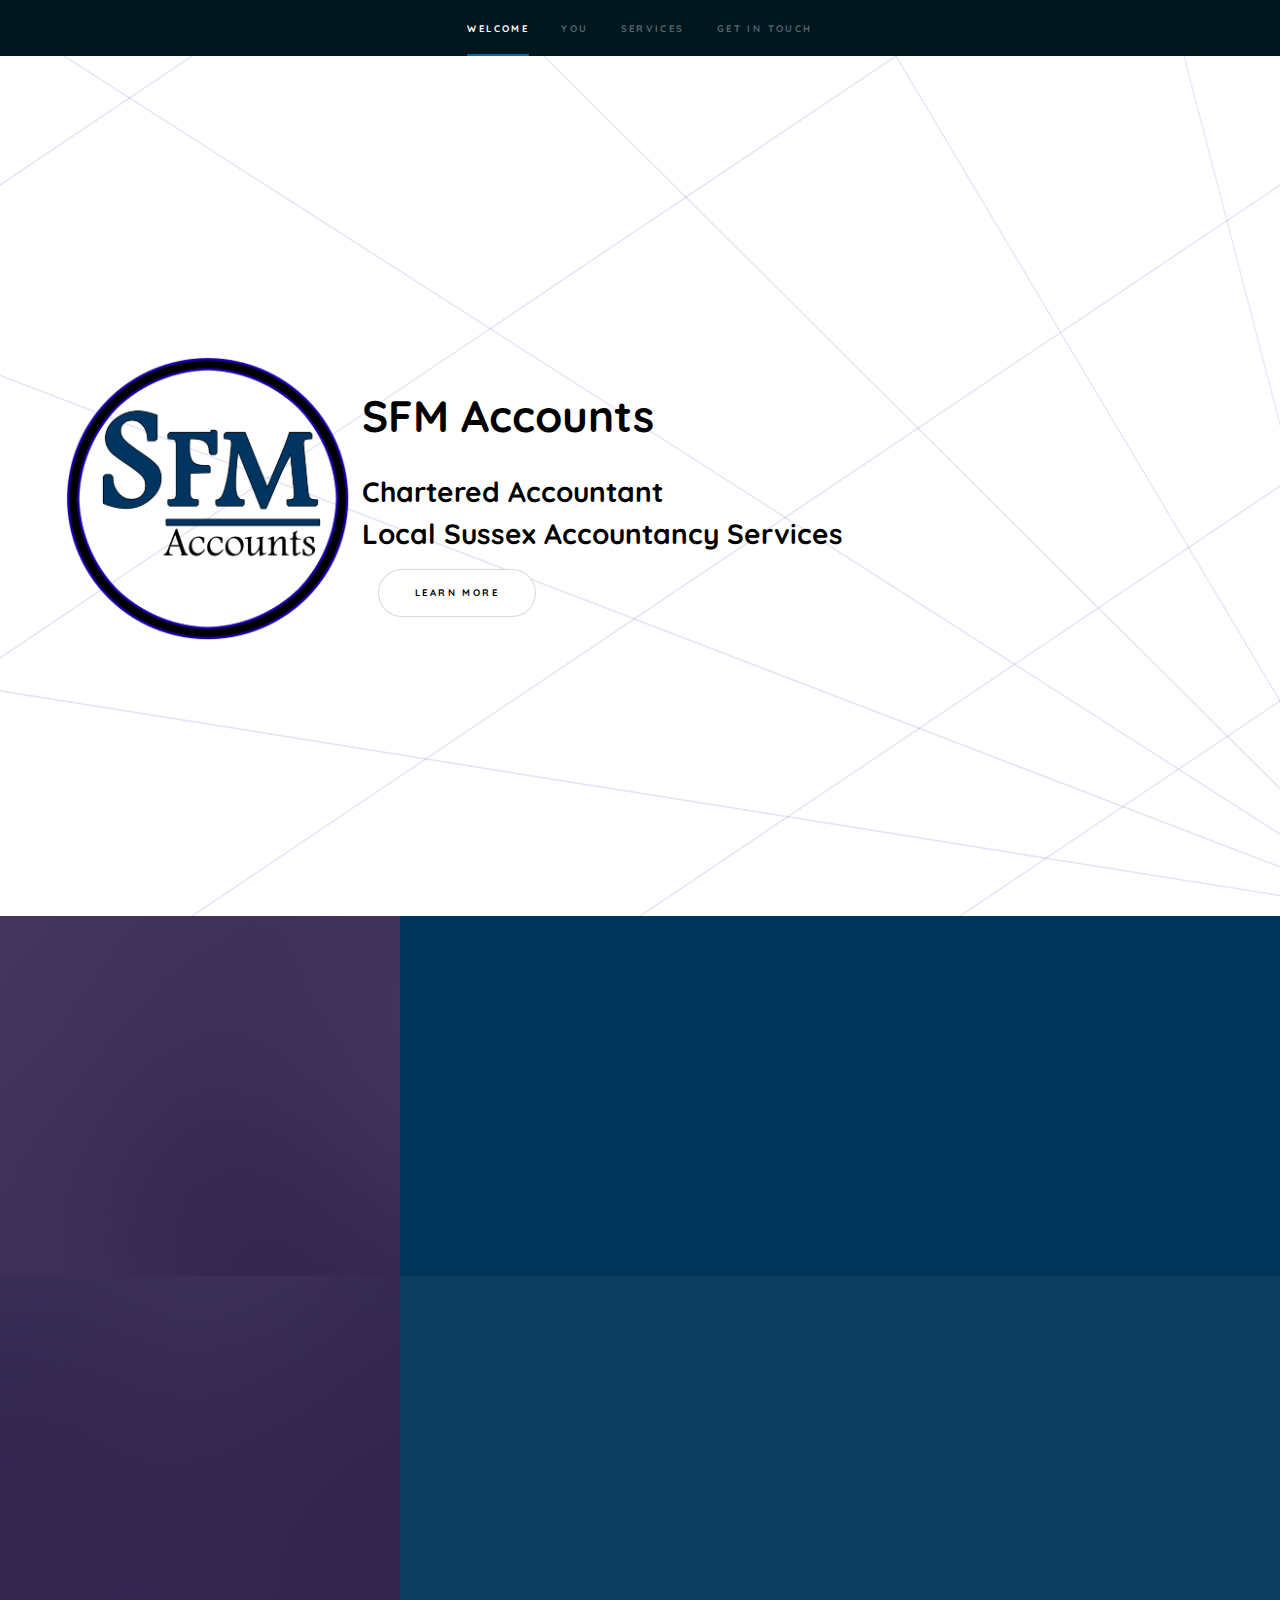
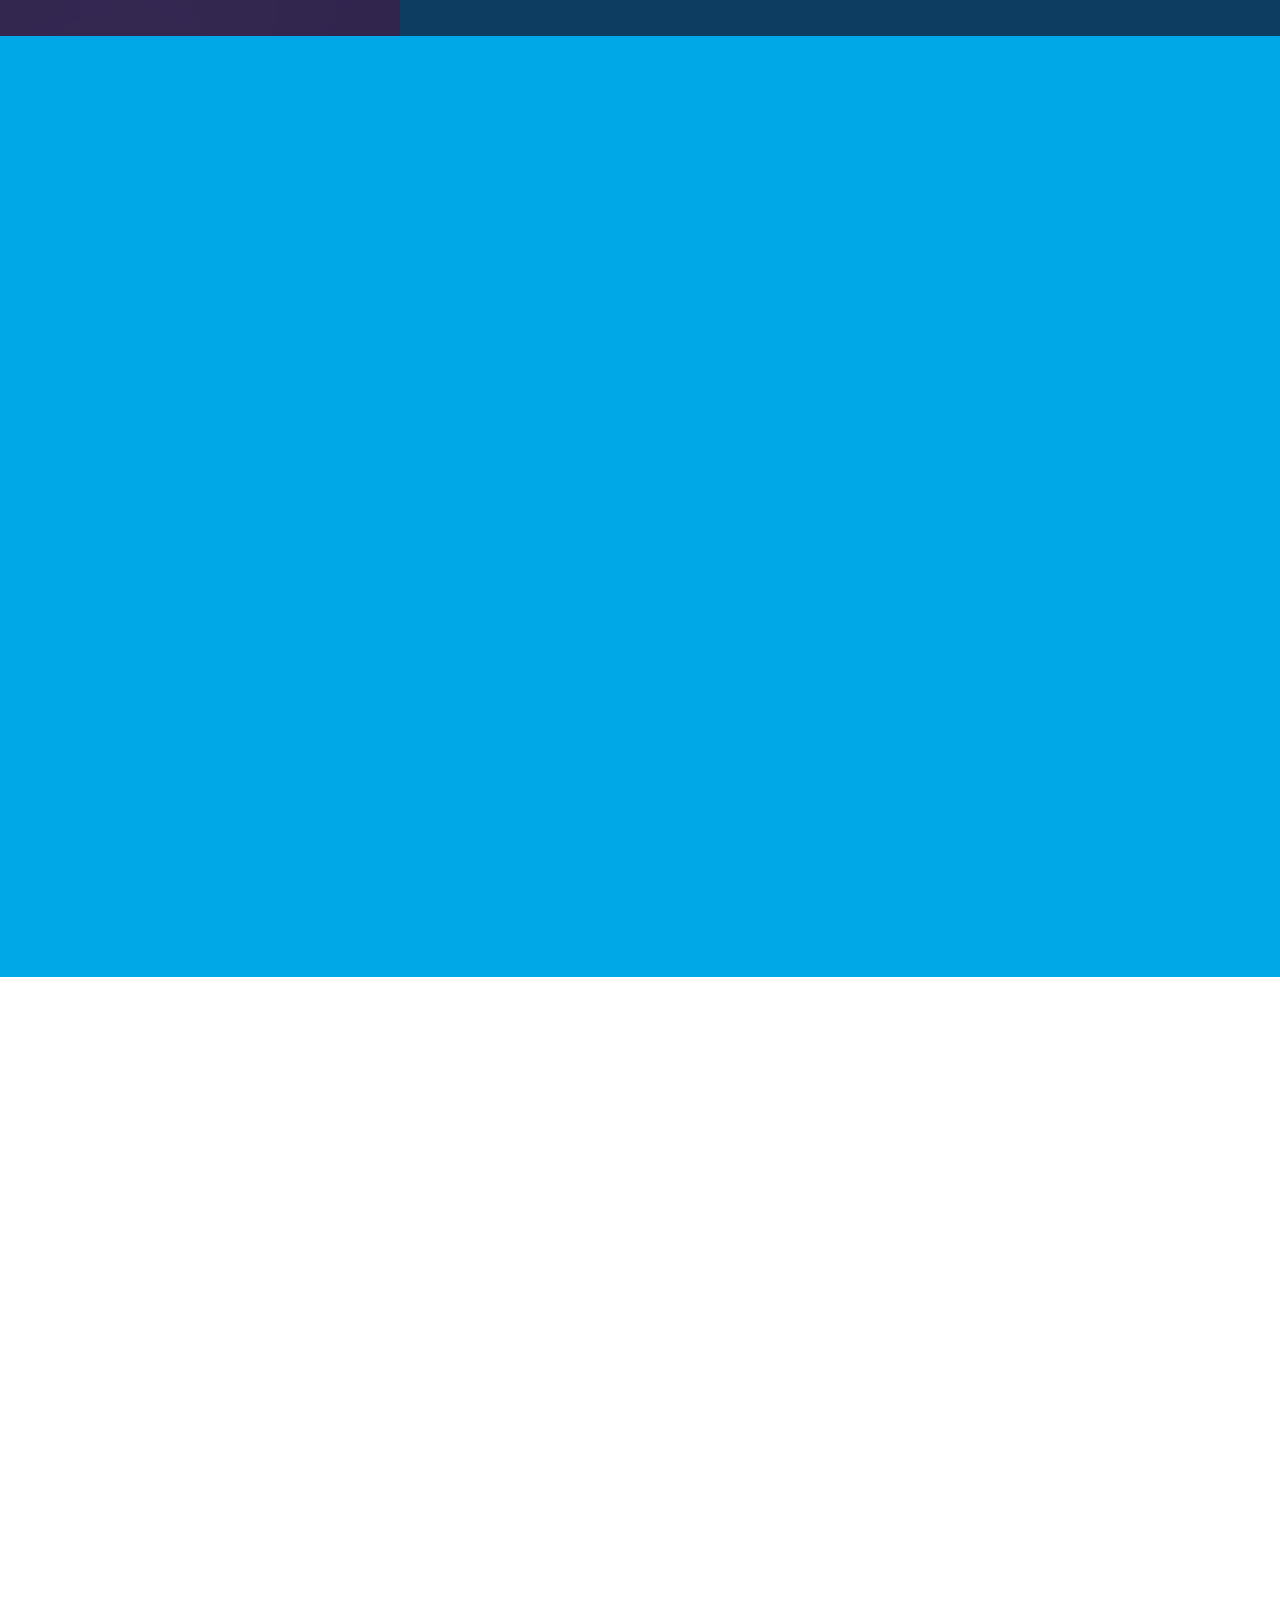
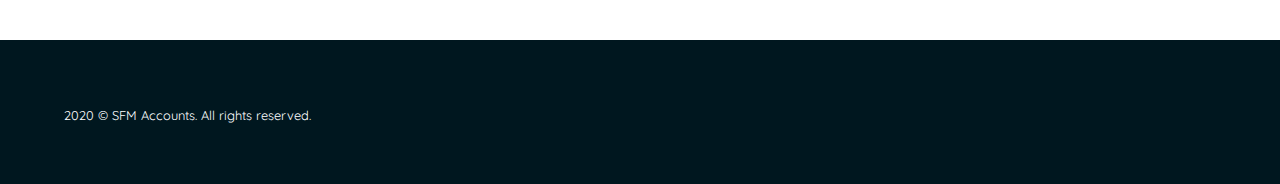
==== commit bbe0aa56: "more styling" ====
--- a/new_index.html
+++ b/new_index.html
@@ -234,8 +234,7 @@
     <footer id="footer" class="wrapper style1-alt">
       <div class="inner">
         <ul class="menu">
-          <li>&copy; Untitled. All rights reserved.</li>
-          <li>Design: <a href="http://html5up.net">HTML5 UP</a></li>
+          <li>2020 &copy; SFM Accounts. All rights reserved.</li>
         </ul>
       </div>
     </footer>
--- a/assets/css/main.css
+++ b/assets/css/main.css
@@ -197,7 +197,7 @@
 }
 
 body {
-  background: #312450;
+  background: #00171f;
 }
 
 body.is-preload *,
@@ -219,7 +219,7 @@
 input,
 select,
 textarea {
-  color: rgba(255, 255, 255, 0.55);
+  color: rgba(0, 0, 0, 0.55);
   font-family: "Quicksand", sans-serif;
   font-size: 16.5pt;
   font-weight: normal;
@@ -316,10 +316,10 @@
 }
 
 h1.major:after {
-  background-image: -moz-linear-gradient(to right, #5e42a6, #b74e91);
-  background-image: -webkit-linear-gradient(to right, #5e42a6, #b74e91);
-  background-image: -ms-linear-gradient(to right, #5e42a6, #b74e91);
-  background-image: linear-gradient(to right, #5e42a6, #b74e91);
+  background-image: -moz-linear-gradient(to right, #00171f, #003459);
+  background-image: -webkit-linear-gradient(to right, #00171f, #003459);
+  background-image: -ms-linear-gradient(to right, #00171f, #003459);
+  background-image: linear-gradient(to right, #00171f, #003459);
   -moz-transition: max-width 0.2s ease;
   -webkit-transition: max-width 0.2s ease;
   -ms-transition: max-width 0.2s ease;
@@ -1938,11 +1938,11 @@
   -webkit-transition: border-color 0.2s ease;
   -ms-transition: border-color 0.2s ease;
   transition: border-color 0.2s ease;
-  background-color: transparent;
+  background-color: #ffffff;
   border: solid 1px !important;
-  border-color: rgba(255, 255, 255, 0.15) !important;
+  border-color: rgba(0, 0, 0, 0.15) !important;
   border-radius: 3em;
-  color: #ffffff !important;
+  color: #000000 !important;
   cursor: pointer;
   display: inline-block;
   font-size: 0.6em;
@@ -2022,7 +2022,7 @@
 button.primary,
 .button.primary {
   background-color: #ffffff;
-  color: #312450 !important;
+  color: #00171f !important;
 }
 
 input[type="submit"].primary:after,
@@ -2053,7 +2053,7 @@
 input[type="button"]:hover,
 button:hover,
 .button:hover {
-  border-color: rgba(255, 255, 255, 0.55) !important;
+  border-color: rgba(0, 0, 0, 0.55) !important;
 }
 
 input[type="submit"]:hover:after,
@@ -2097,7 +2097,7 @@
   flex-wrap: wrap;
   border-radius: 0.25em;
   border: solid 1px rgba(255, 255, 255, 0.15);
-  background: rgba(255, 255, 255, 0.05);
+  background: #ffffff;
   margin: 0 0 2em 0;
 }
 
@@ -2395,7 +2395,7 @@
 }
 
 label {
-  color: #ffffff;
+  color: #000000;
   font-weight: bold;
   line-height: 1.5;
   margin: 0 0 0.7em 0;
@@ -2416,7 +2416,7 @@
   background: rgba(255, 255, 255, 0.05);
   border-radius: 0.25em;
   border: none;
-  border: solid 1px rgba(255, 255, 255, 0.15);
+  border: solid 1px rgba(0, 0, 0, 0.15);
   color: inherit;
   display: block;
   outline: 0;
@@ -2440,7 +2440,6 @@
 input[type="tel"]:focus,
 select:focus,
 textarea:focus {
-  border-color: #ffffff;
   box-shadow: 0 0 0 1px #ffffff;
 }
 
@@ -2456,7 +2455,7 @@
 
 select option {
   color: #ffffff;
-  background: #312450;
+  background: #00171f;
 }
 
 select:focus::-ms-value {
@@ -2544,7 +2543,7 @@
 input[type="radio"]:checked + label:before {
   background: #ffffff;
   border-color: #ffffff;
-  color: #b74e91;
+  color: #003459;
   content: "\f00c";
 }
 
@@ -2625,7 +2624,7 @@
   display: block;
   background: #ffffff;
   border-radius: 100%;
-  color: #312450;
+  color: #00171f;
   text-align: center;
   line-height: 2.5em;
   margin: 0 0 1.3em 0;
@@ -2636,27 +2635,27 @@
 }
 
 .wrapper.style1 .icon.major:before {
-  color: #5e42a6;
+  color: #003459;
 }
 
 .wrapper.style1-alt .icon.major:before {
-  color: #493382;
+  color: #003459;
 }
 
 .wrapper.style2 .icon.major:before {
-  color: #5052b5;
+  color: #000000;
 }
 
 .wrapper.style2-alt .icon.major:before {
-  color: #3e4094;
+  color: #000000;
 }
 
 .wrapper.style3 .icon.major:before {
-  color: #b74e91;
+  color: #00a8e8;
 }
 
 .wrapper.style3-alt .icon.major:before {
-  color: #953d75;
+  color: #00a8e8;
 }
 
 /* Image */
@@ -3159,11 +3158,11 @@
 }
 
 .spotlights > section:nth-child(2) {
-  background-color: rgba(0, 0, 0, 0.05);
+  background-color: rgba(255, 255, 255, 0.05);
 }
 
 .spotlights > section:nth-child(3) {
-  background-color: rgba(0, 0, 0, 0.1);
+  background-color: rgba(255, 255, 255, 0.1);
 }
 
 .spotlights > section.inactive > .image:before,
@@ -3319,7 +3318,7 @@
 }
 
 .wrapper.alt {
-  background-color: #261c3e;
+  background-color: #ffffff;
 }
 
 .wrapper.style1 {
@@ -3327,23 +3326,36 @@
 }
 
 .wrapper.style1-alt {
-  background-color: #493382;
+  background-color: #00171f;
 }
 
 .wrapper.style2 {
-  background-color: #5052b5;
+  background-color: #003459;
 }
 
 .wrapper.style2-alt {
-  background-color: #3e4094;
+  background-color: #003459;
+}
+
+.wrapper.style2 h2 {
+    color: #ffffff;
+}
+
+.wrapper.style2 p {
+    color: #ffffff;
 }
 
 .wrapper.style3 {
-  background-color: #b74e91;
+  background-color: #00a8e8;
+  color: #ffffff;
 }
 
 .wrapper.style3-alt {
-  background-color: #953d75;
+  background-color: #00a8e8;
+  color: #ffffff;
+}
+.wrapper.style3 h2, h3, p {
+    color: #000000;
 }
 
 .wrapper.fullscreen {
@@ -3449,7 +3461,7 @@
   display: -webkit-flex;
   display: -ms-flex;
   display: flex;
-  background-color: #5e42a6;
+  background-color: #003459;
   cursor: default;
   padding: 1.75em 2em;
 }
@@ -3582,7 +3594,7 @@
 
 #footer > .inner .menu {
   font-size: 0.8em;
-  color: rgba(255, 255, 255, 0.15);
+  color: #ffffff;
 }
 
 #header + #wrapper + #footer > .inner {
@@ -3593,7 +3605,7 @@
 
 #sidebar {
   padding: 2.5em 2.5em 0.5em 2.5em;
-  background: #312450;
+  background: #00171f;
   cursor: default;
   height: 100vh;
   left: 0;
@@ -3831,7 +3843,7 @@
 }
 
 #sidebar nav a:before {
-  background: #3c2c62;
+  background: #00171f;
 }
 
 #sidebar nav a:after {
@@ -3926,7 +3938,7 @@
 
   #sidebar nav a:after {
     background-image: none;
-    background-color: #b74e91;
+    background-color: #006aa7;
   }
 }
 
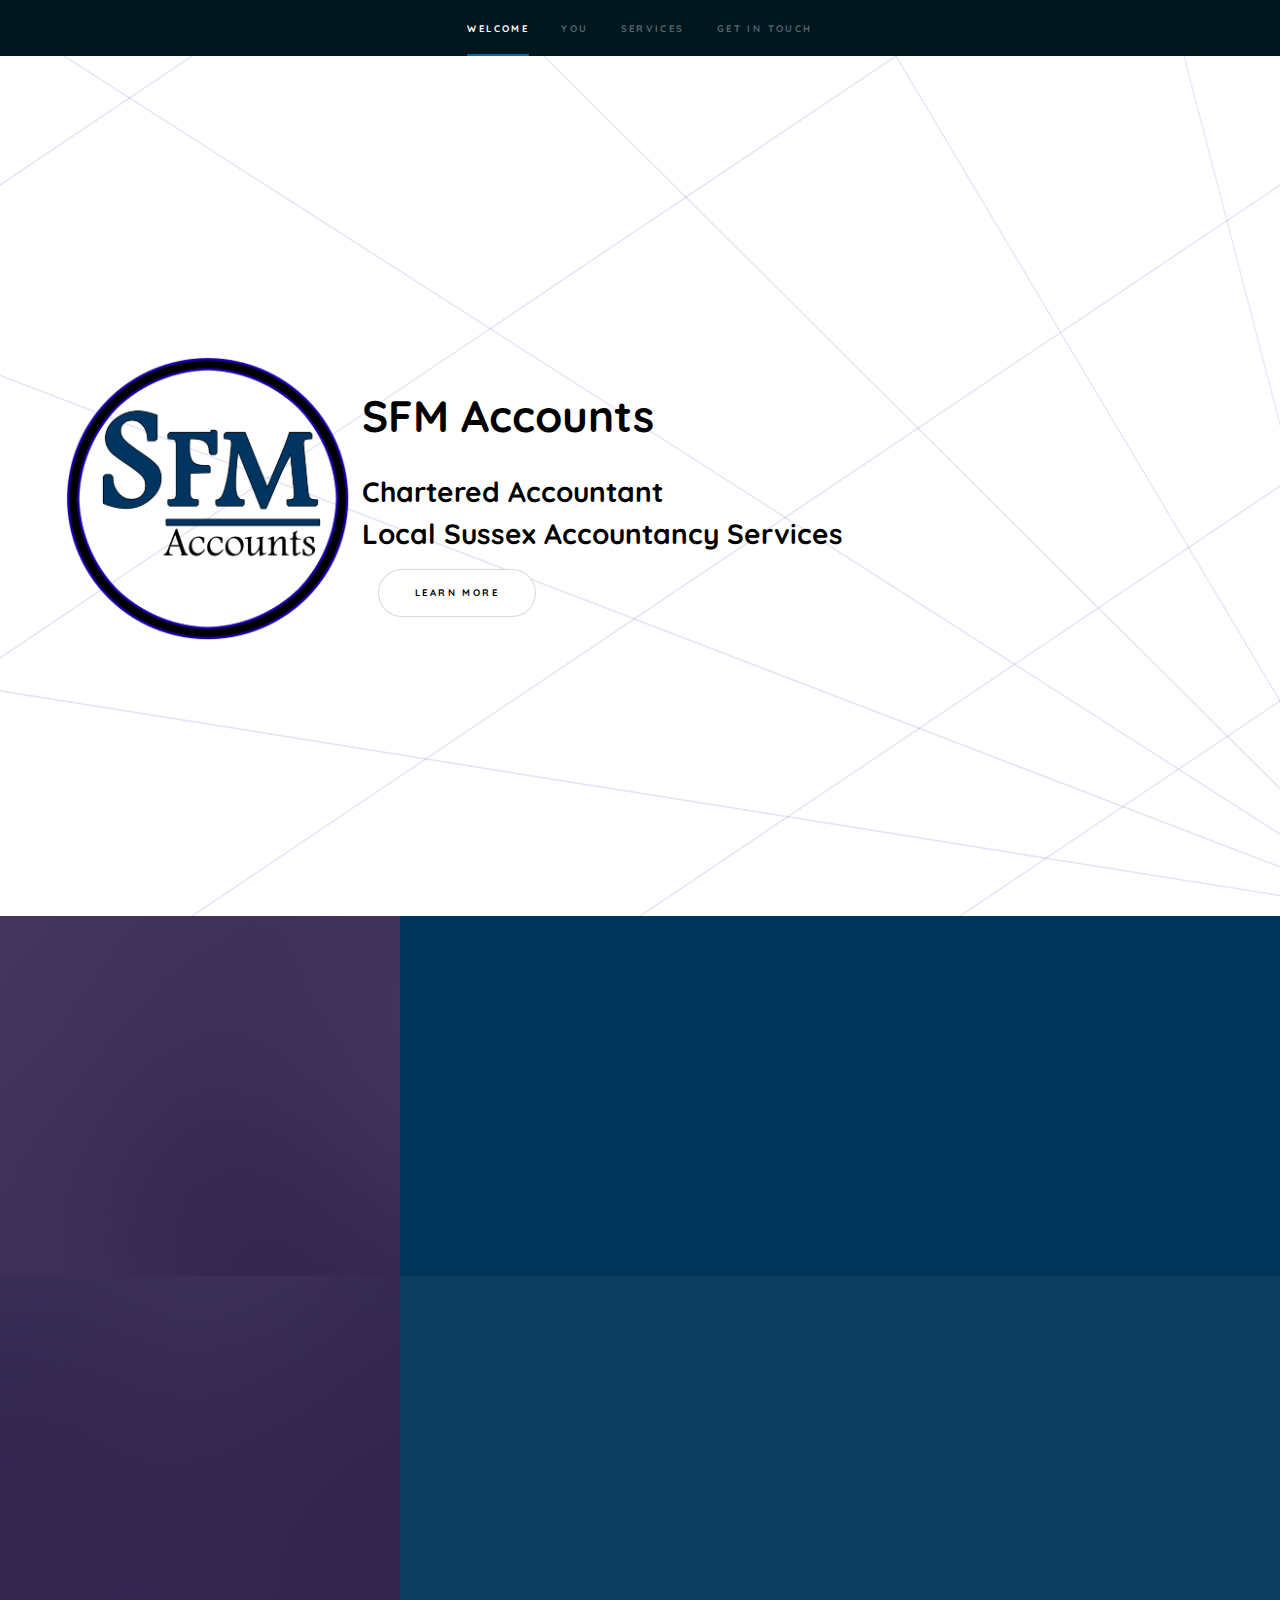
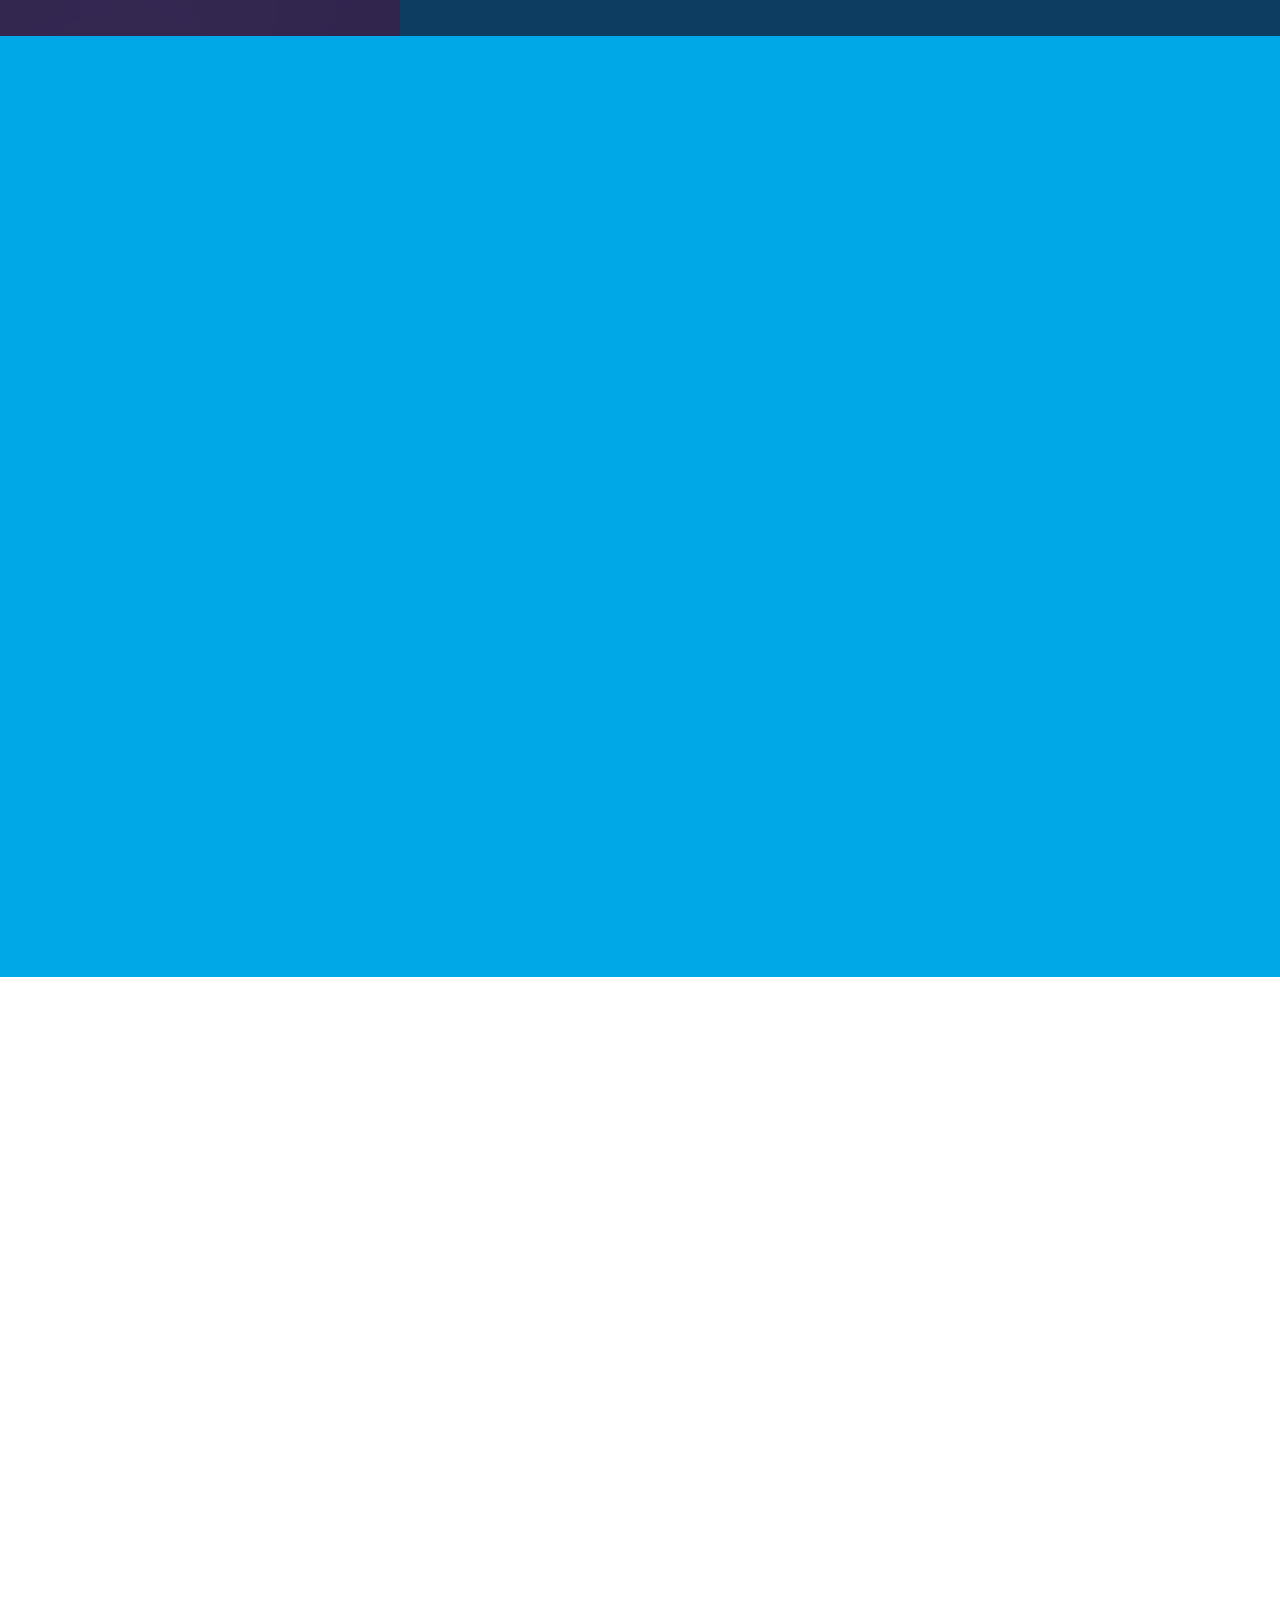
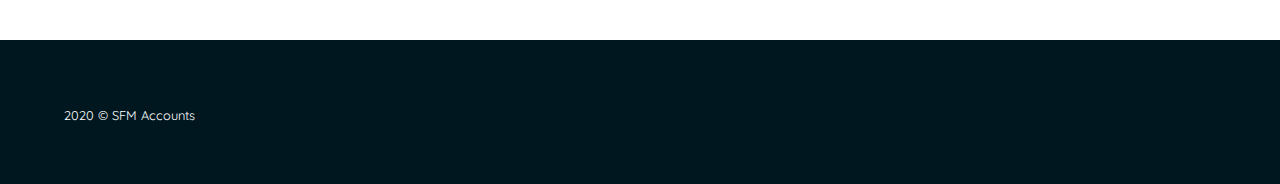
==== commit 9de44f06: "changed footer string" ====
--- a/new_index.html
+++ b/new_index.html
@@ -234,7 +234,7 @@
     <footer id="footer" class="wrapper style1-alt">
       <div class="inner">
         <ul class="menu">
-          <li>2020 &copy; SFM Accounts. All rights reserved.</li>
+          <li>2020 &copy; SFM Accounts</li>
         </ul>
       </div>
     </footer>
